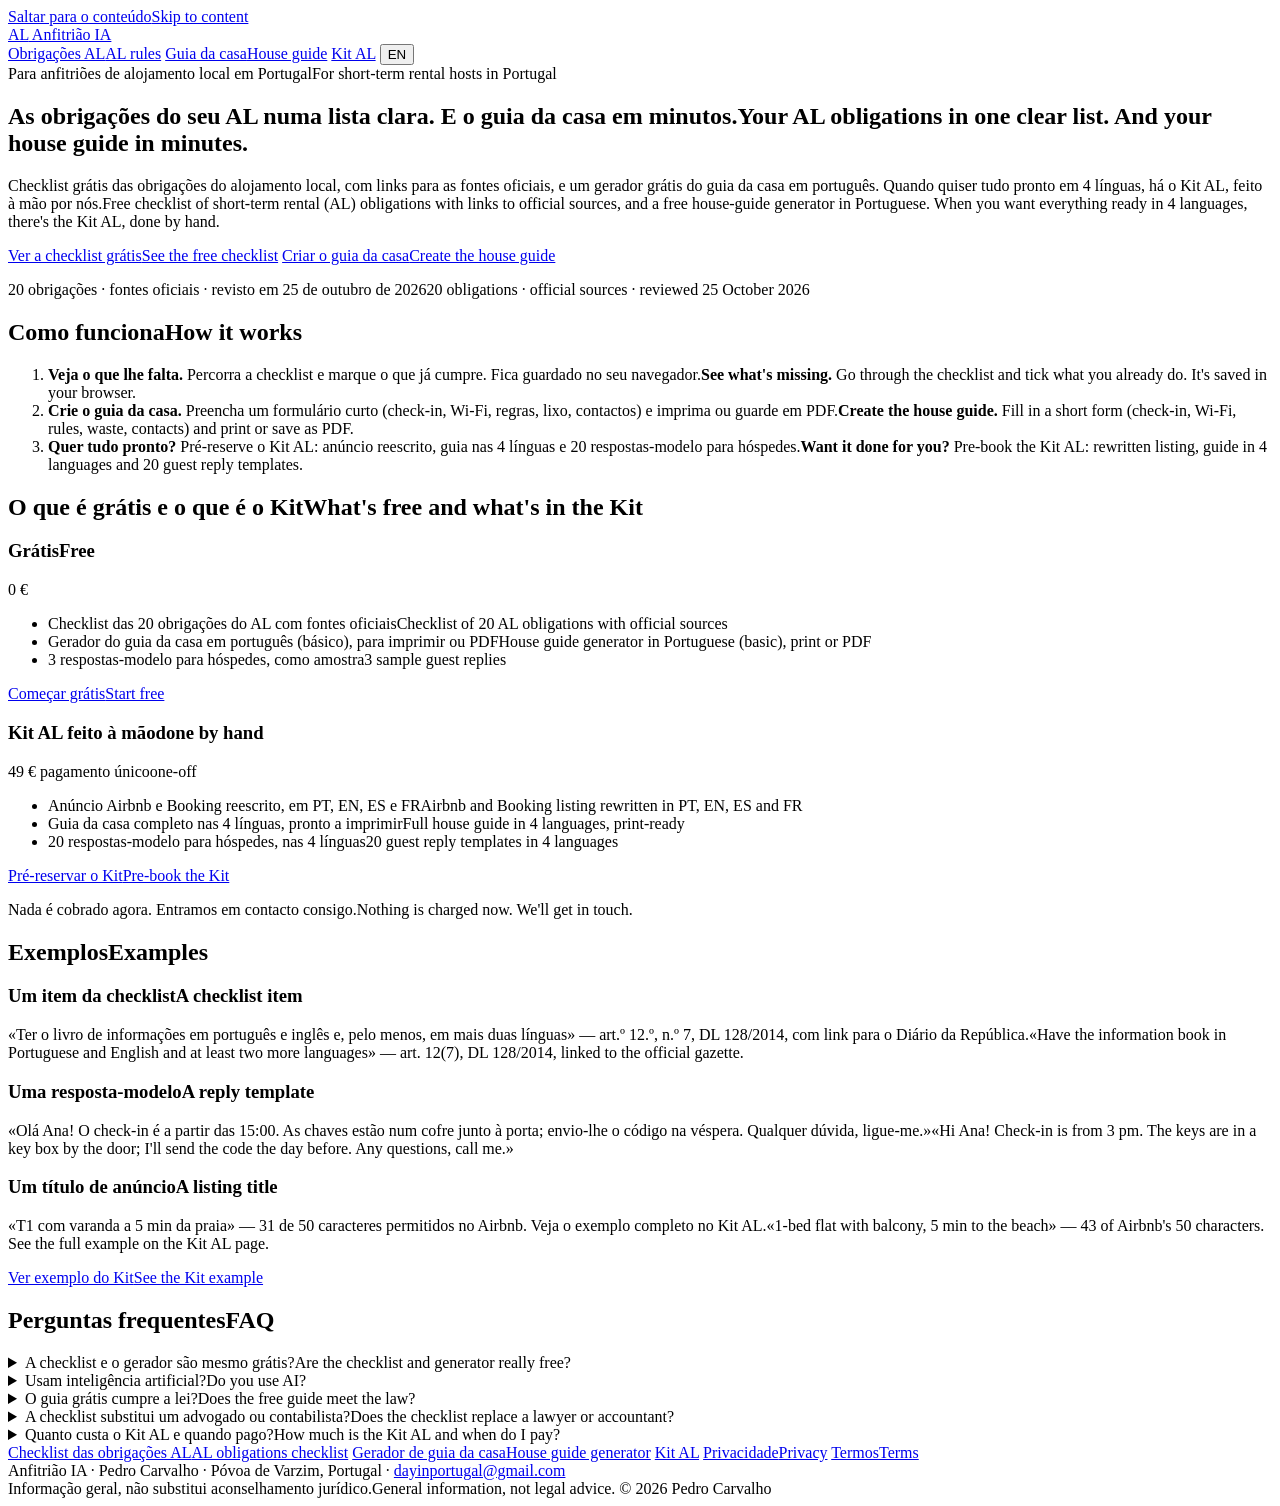
==== index.html @ 189d161e "Site inicial" ====
<!doctype html>
<html lang="pt-PT" data-lang="pt" data-base="/anfitriao-ia" data-forms="mailto" data-title-pt="Anfitrião IA — obrigações do alojamento local e guia da casa grátis" data-title-en="Anfitrião IA — Portuguese AL obligations and free house guide">
<head>
<meta charset="utf-8">
<meta name="viewport" content="width=device-width,initial-scale=1">
<title>Anfitrião IA — obrigações do alojamento local e guia da casa grátis</title>
<meta name="description" content="Checklist grátis das obrigações do alojamento local (AL) com fontes oficiais e gerador do guia da casa. Kit AL com anúncio e guia em 4 línguas.">

<link rel="canonical" href="https://dayinportugal-coder.github.io/anfitriao-ia/">
<meta property="og:type" content="website">
<meta property="og:locale" content="pt_PT">
<meta property="og:site_name" content="Anfitrião IA">
<meta property="og:title" content="Anfitrião IA — obrigações do alojamento local e guia da casa grátis">
<meta property="og:description" content="Checklist grátis das obrigações do alojamento local (AL) com fontes oficiais e gerador do guia da casa. Kit AL com anúncio e guia em 4 línguas.">
<meta property="og:url" content="https://dayinportugal-coder.github.io/anfitriao-ia/">
<meta property="og:image" content="https://dayinportugal-coder.github.io/anfitriao-ia/assets/og.png">
<meta name="twitter:card" content="summary_large_image">
<meta name="theme-color" content="#0f5c7a">
<link rel="icon" href="/anfitriao-ia/assets/favicon.svg" type="image/svg+xml">
<link rel="stylesheet" href="/anfitriao-ia/assets/styles.css">
<script>try{var l=localStorage.getItem("aia_lang");if(l)document.documentElement.setAttribute("data-lang",l)}catch(e){}</script>
<script type="application/ld+json">{"@context": "https://schema.org", "@type": "FAQPage", "mainEntity": [{"@type": "Question", "name": "A checklist e o gerador são mesmo grátis?", "acceptedAnswer": {"@type": "Answer", "text": "Sim. Não pedimos registo nem cartão. O que escreve no gerador fica só no seu navegador."}}, {"@type": "Question", "name": "Usam inteligência artificial?", "acceptedAnswer": {"@type": "Answer", "text": "Ainda não. O gerador usa textos-modelo escritos por nós e o Kit AL é feito à mão por uma pessoa. Funções com IA estão em estudo e, se chegarem, dizemos claramente."}}, {"@type": "Question", "name": "O guia grátis cumpre a lei?", "acceptedAnswer": {"@type": "Answer", "text": "A lei exige o livro de informações em português, inglês e pelo menos mais duas línguas (art.º 12.º, n.º 7, do DL 128/2014). O guia grátis é só em português: é um bom ponto de partida, mas sozinho não chega. O Kit AL inclui o guia nas 4 línguas."}}, {"@type": "Question", "name": "A checklist substitui um advogado ou contabilista?", "acceptedAnswer": {"@type": "Answer", "text": "Não. É informação geral, com links para as fontes oficiais. Os pontos que variam por concelho ou pela sua situação fiscal estão marcados para confirmar com a câmara ou um contabilista."}}, {"@type": "Question", "name": "Quanto custa o Kit AL e quando pago?", "acceptedAnswer": {"@type": "Answer", "text": "49 €, pagamento único. Agora só fazemos pré-reservas: não cobramos nada. Entramos em contacto consigo, confirmamos o que precisa e o prazo, e só depois falamos de pagamento."}}]}</script>
</head>
<body>
<a class="skip" href="#main"><span class="l-pt">Saltar para o conteúdo</span><span class="l-en" lang="en">Skip to content</span></a>
<header class="top"><div class="wrap">
  <a class="logo" href="/anfitriao-ia/"><span class="dot" aria-hidden="true">AL</span> Anfitrião IA</a>
  <nav class="main" aria-label="Principal">
    <a href="/anfitriao-ia/obrigacoes-alojamento-local.html"><span class="l-pt">Obrigações AL</span><span class="l-en" lang="en">AL rules</span></a>
    <a href="/anfitriao-ia/guia-da-casa.html"><span class="l-pt">Guia da casa</span><span class="l-en" lang="en">House guide</span></a>
    <a href="/anfitriao-ia/kit-al.html">Kit AL</a>
    <button class="langbtn" type="button" aria-label="Switch to English">EN</button>
  </nav>
</div></header>
<main id="main">

<section class="hero"><div class="wrap">
  <span class="eyebrow"><span class="l-pt">Para anfitriões de alojamento local em Portugal</span><span class="l-en" lang="en">For short-term rental hosts in Portugal</span></span>
  <h1><span class="l-pt">As obrigações do seu AL numa lista clara. E o guia da casa em minutos.</span><span class="l-en" lang="en">Your AL obligations in one clear list. And your house guide in minutes.</span></h1>
  <p class="lead"><span class="l-pt">Checklist grátis das obrigações do alojamento local, com links para as fontes oficiais, e um gerador grátis do guia da casa em português. Quando quiser tudo pronto em 4 línguas, há o Kit AL, feito à mão por nós.</span><span class="l-en" lang="en">Free checklist of short-term rental (AL) obligations with links to official sources, and a free house-guide generator in Portuguese. When you want everything ready in 4 languages, there's the Kit AL, done by hand.</span></p>
  <div class="ctas">
    <a class="btn" href="/anfitriao-ia/obrigacoes-alojamento-local.html"><span class="l-pt">Ver a checklist grátis</span><span class="l-en" lang="en">See the free checklist</span></a>
    <a class="btn alt" href="/anfitriao-ia/guia-da-casa.html"><span class="l-pt">Criar o guia da casa</span><span class="l-en" lang="en">Create the house guide</span></a>
  </div>
  <p class="small muted"><span class="l-pt">20 obrigações · fontes oficiais · revisto em 25 de outubro de 2026</span><span class="l-en" lang="en">20 obligations · official sources · reviewed 25 October 2026</span></p>
</div></section>

<section><div class="wrap">
  <h2><span class="l-pt">Como funciona</span><span class="l-en" lang="en">How it works</span></h2>
  <ol class="steps">
    <li><span class="l-pt"><strong>Veja o que lhe falta.</strong> Percorra a checklist e marque o que já cumpre. Fica guardado no seu navegador.</span><span class="l-en" lang="en"><strong>See what's missing.</strong> Go through the checklist and tick what you already do. It's saved in your browser.</span></li>
    <li><span class="l-pt"><strong>Crie o guia da casa.</strong> Preencha um formulário curto (check-in, Wi-Fi, regras, lixo, contactos) e imprima ou guarde em PDF.</span><span class="l-en" lang="en"><strong>Create the house guide.</strong> Fill in a short form (check-in, Wi-Fi, rules, waste, contacts) and print or save as PDF.</span></li>
    <li><span class="l-pt"><strong>Quer tudo pronto?</strong> Pré-reserve o Kit AL: anúncio reescrito, guia nas 4 línguas e 20 respostas-modelo para hóspedes.</span><span class="l-en" lang="en"><strong>Want it done for you?</strong> Pre-book the Kit AL: rewritten listing, guide in 4 languages and 20 guest reply templates.</span></li>
  </ol>
</div></section>

<section><div class="wrap">
  <h2><span class="l-pt">O que é grátis e o que é o Kit</span><span class="l-en" lang="en">What's free and what's in the Kit</span></h2>
  <div class="grid c2">
    <div class="card">
      <h3><span class="l-pt">Grátis</span><span class="l-en" lang="en">Free</span></h3>
      <p class="price">0 €</p>
      <ul>
        <li><span class="l-pt">Checklist das 20 obrigações do AL com fontes oficiais</span><span class="l-en" lang="en">Checklist of 20 AL obligations with official sources</span></li>
        <li><span class="l-pt">Gerador do guia da casa em português (básico), para imprimir ou PDF</span><span class="l-en" lang="en">House guide generator in Portuguese (basic), print or PDF</span></li>
        <li><span class="l-pt">3 respostas-modelo para hóspedes, como amostra</span><span class="l-en" lang="en">3 sample guest replies</span></li>
      </ul>
      <a class="btn alt" href="/anfitriao-ia/guia-da-casa.html"><span class="l-pt">Começar grátis</span><span class="l-en" lang="en">Start free</span></a>
    </div>
    <div class="card" style="border-color:var(--brand2)">
      <h3>Kit AL <span class="badge"><span class="l-pt">feito à mão</span><span class="l-en" lang="en">done by hand</span></span></h3>
      <p class="price">49 € <span class="small muted"><span class="l-pt">pagamento único</span><span class="l-en" lang="en">one-off</span></span></p>
      <ul>
        <li><span class="l-pt">Anúncio Airbnb e Booking reescrito, em PT, EN, ES e FR</span><span class="l-en" lang="en">Airbnb and Booking listing rewritten in PT, EN, ES and FR</span></li>
        <li><span class="l-pt">Guia da casa completo nas 4 línguas, pronto a imprimir</span><span class="l-en" lang="en">Full house guide in 4 languages, print-ready</span></li>
        <li><span class="l-pt">20 respostas-modelo para hóspedes, nas 4 línguas</span><span class="l-en" lang="en">20 guest reply templates in 4 languages</span></li>
      </ul>
      <a class="btn orange" href="/anfitriao-ia/kit-al.html#pre-reserva"><span class="l-pt">Pré-reservar o Kit</span><span class="l-en" lang="en">Pre-book the Kit</span></a>
      <p class="small muted"><span class="l-pt">Nada é cobrado agora. Entramos em contacto consigo.</span><span class="l-en" lang="en">Nothing is charged now. We'll get in touch.</span></p>
    </div>
  </div>
</div></section>

<section><div class="wrap">
  <h2><span class="l-pt">Exemplos</span><span class="l-en" lang="en">Examples</span></h2>
  <div class="grid c3">
    <div class="card"><h3><span class="l-pt">Um item da checklist</span><span class="l-en" lang="en">A checklist item</span></h3><p class="small"><span class="l-pt">«Ter o livro de informações em português e inglês e, pelo menos, em mais duas línguas» — art.º 12.º, n.º 7, DL 128/2014, com link para o Diário da República.</span><span class="l-en" lang="en">«Have the information book in Portuguese and English and at least two more languages» — art. 12(7), DL 128/2014, linked to the official gazette.</span></p></div>
    <div class="card"><h3><span class="l-pt">Uma resposta-modelo</span><span class="l-en" lang="en">A reply template</span></h3><p class="small"><span class="l-pt">«Olá Ana! O check-in é a partir das 15:00. As chaves estão num cofre junto à porta; envio-lhe o código na véspera. Qualquer dúvida, ligue-me.»</span><span class="l-en" lang="en">«Hi Ana! Check-in is from 3 pm. The keys are in a key box by the door; I'll send the code the day before. Any questions, call me.»</span></p></div>
    <div class="card"><h3><span class="l-pt">Um título de anúncio</span><span class="l-en" lang="en">A listing title</span></h3><p class="small"><span class="l-pt">«T1 com varanda a 5 min da praia» — 31 de 50 caracteres permitidos no Airbnb. Veja o exemplo completo no Kit AL.</span><span class="l-en" lang="en">«1-bed flat with balcony, 5 min to the beach» — 43 of Airbnb's 50 characters. See the full example on the Kit AL page.</span></p><a href="/anfitriao-ia/kit-al.html"><span class="l-pt">Ver exemplo do Kit</span><span class="l-en" lang="en">See the Kit example</span></a></div>
  </div>
</div></section>

<section><div class="wrap">
  <h2><span class="l-pt">Perguntas frequentes</span><span class="l-en" lang="en">FAQ</span></h2>
  <details><summary><span class="l-pt">A checklist e o gerador são mesmo grátis?</span><span class="l-en" lang="en">Are the checklist and generator really free?</span></summary><p><span class="l-pt">Sim. Não pedimos registo nem cartão. O que escreve no gerador fica só no seu navegador.</span><span class="l-en" lang="en">Yes. No sign-up, no card. What you type in the generator stays in your browser.</span></p></details><details><summary><span class="l-pt">Usam inteligência artificial?</span><span class="l-en" lang="en">Do you use AI?</span></summary><p><span class="l-pt">Ainda não. O gerador usa textos-modelo escritos por nós e o Kit AL é feito à mão por uma pessoa. Funções com IA estão em estudo e, se chegarem, dizemos claramente.</span><span class="l-en" lang="en">Not yet. The generator uses templates we wrote and the Kit AL is done by hand by a person. AI features are being explored and we'll say so clearly if they arrive.</span></p></details><details><summary><span class="l-pt">O guia grátis cumpre a lei?</span><span class="l-en" lang="en">Does the free guide meet the law?</span></summary><p><span class="l-pt">A lei exige o livro de informações em português, inglês e pelo menos mais duas línguas (art.º 12.º, n.º 7, do DL 128/2014). O guia grátis é só em português: é um bom ponto de partida, mas sozinho não chega. O Kit AL inclui o guia nas 4 línguas.</span><span class="l-en" lang="en">The law requires the information book in Portuguese, English and at least two more languages (art. 12(7), DL 128/2014). The free guide is Portuguese only: a good start, but not enough on its own. The Kit AL includes the guide in 4 languages.</span></p></details><details><summary><span class="l-pt">A checklist substitui um advogado ou contabilista?</span><span class="l-en" lang="en">Does the checklist replace a lawyer or accountant?</span></summary><p><span class="l-pt">Não. É informação geral, com links para as fontes oficiais. Os pontos que variam por concelho ou pela sua situação fiscal estão marcados para confirmar com a câmara ou um contabilista.</span><span class="l-en" lang="en">No. It is general information with links to official sources. Items that vary by municipality or tax situation are flagged for you to confirm.</span></p></details><details><summary><span class="l-pt">Quanto custa o Kit AL e quando pago?</span><span class="l-en" lang="en">How much is the Kit AL and when do I pay?</span></summary><p><span class="l-pt">49 €, pagamento único. Agora só fazemos pré-reservas: não cobramos nada. Entramos em contacto consigo, confirmamos o que precisa e o prazo, e só depois falamos de pagamento.</span><span class="l-en" lang="en">€49, one-off. For now we only take pre-bookings: nothing is charged. We'll contact you, confirm what you need and the timing, and only then discuss payment.</span></p></details>
</div></section>

</main>
<footer class="site"><div class="wrap">
  <nav aria-label="Rodapé">
    <a href="/anfitriao-ia/obrigacoes-alojamento-local.html"><span class="l-pt">Checklist das obrigações AL</span><span class="l-en" lang="en">AL obligations checklist</span></a>
    <a href="/anfitriao-ia/guia-da-casa.html"><span class="l-pt">Gerador de guia da casa</span><span class="l-en" lang="en">House guide generator</span></a>
    <a href="/anfitriao-ia/kit-al.html">Kit AL</a>
    <a href="/anfitriao-ia/privacidade.html"><span class="l-pt">Privacidade</span><span class="l-en" lang="en">Privacy</span></a>
    <a href="/anfitriao-ia/termos.html"><span class="l-pt">Termos</span><span class="l-en" lang="en">Terms</span></a>
  </nav>
  <div>Anfitrião IA · Pedro Carvalho · Póvoa de Varzim, Portugal · <a href="mailto:dayinportugal@gmail.com">dayinportugal@gmail.com</a></div>
  <div class="small"><span class="l-pt">Informação geral, não substitui aconselhamento jurídico.</span><span class="l-en" lang="en">General information, not legal advice.</span> © <span id="year">2026</span> Pedro Carvalho</div>
</div></footer>
<script src="/anfitriao-ia/assets/site.js"></script>

</body>
</html>
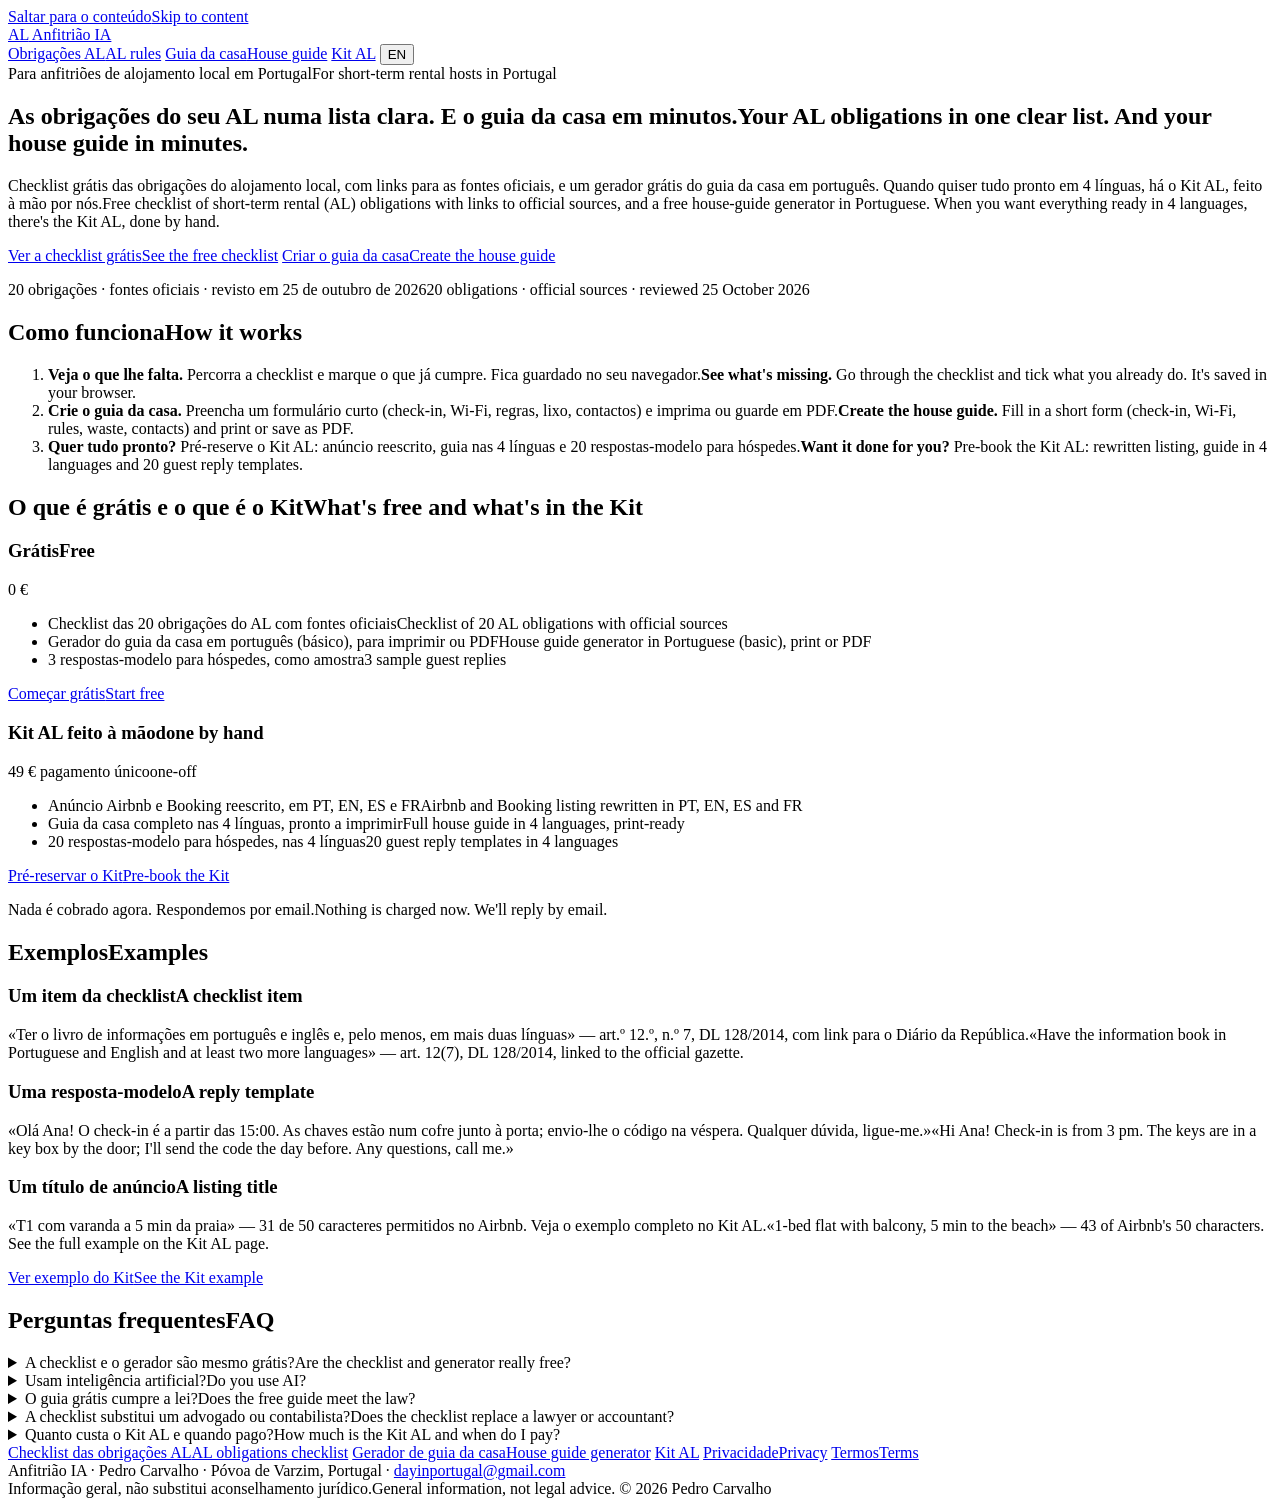
==== commit b752a86b: "Contacto só por email" ====
--- a/index.html
+++ b/index.html
@@ -19,7 +19,7 @@
 <link rel="icon" href="/anfitriao-ia/assets/favicon.svg" type="image/svg+xml">
 <link rel="stylesheet" href="/anfitriao-ia/assets/styles.css">
 <script>try{var l=localStorage.getItem("aia_lang");if(l)document.documentElement.setAttribute("data-lang",l)}catch(e){}</script>
-<script type="application/ld+json">{"@context": "https://schema.org", "@type": "FAQPage", "mainEntity": [{"@type": "Question", "name": "A checklist e o gerador são mesmo grátis?", "acceptedAnswer": {"@type": "Answer", "text": "Sim. Não pedimos registo nem cartão. O que escreve no gerador fica só no seu navegador."}}, {"@type": "Question", "name": "Usam inteligência artificial?", "acceptedAnswer": {"@type": "Answer", "text": "Ainda não. O gerador usa textos-modelo escritos por nós e o Kit AL é feito à mão por uma pessoa. Funções com IA estão em estudo e, se chegarem, dizemos claramente."}}, {"@type": "Question", "name": "O guia grátis cumpre a lei?", "acceptedAnswer": {"@type": "Answer", "text": "A lei exige o livro de informações em português, inglês e pelo menos mais duas línguas (art.º 12.º, n.º 7, do DL 128/2014). O guia grátis é só em português: é um bom ponto de partida, mas sozinho não chega. O Kit AL inclui o guia nas 4 línguas."}}, {"@type": "Question", "name": "A checklist substitui um advogado ou contabilista?", "acceptedAnswer": {"@type": "Answer", "text": "Não. É informação geral, com links para as fontes oficiais. Os pontos que variam por concelho ou pela sua situação fiscal estão marcados para confirmar com a câmara ou um contabilista."}}, {"@type": "Question", "name": "Quanto custa o Kit AL e quando pago?", "acceptedAnswer": {"@type": "Answer", "text": "49 €, pagamento único. Agora só fazemos pré-reservas: não cobramos nada. Entramos em contacto consigo, confirmamos o que precisa e o prazo, e só depois falamos de pagamento."}}]}</script>
+<script type="application/ld+json">{"@context": "https://schema.org", "@type": "FAQPage", "mainEntity": [{"@type": "Question", "name": "A checklist e o gerador são mesmo grátis?", "acceptedAnswer": {"@type": "Answer", "text": "Sim. Não pedimos registo nem cartão. O que escreve no gerador fica só no seu navegador."}}, {"@type": "Question", "name": "Usam inteligência artificial?", "acceptedAnswer": {"@type": "Answer", "text": "Ainda não. O gerador usa textos-modelo escritos por nós e o Kit AL é feito à mão por uma pessoa. Funções com IA estão em estudo e, se chegarem, dizemos claramente."}}, {"@type": "Question", "name": "O guia grátis cumpre a lei?", "acceptedAnswer": {"@type": "Answer", "text": "A lei exige o livro de informações em português, inglês e pelo menos mais duas línguas (art.º 12.º, n.º 7, do DL 128/2014). O guia grátis é só em português: é um bom ponto de partida, mas sozinho não chega. O Kit AL inclui o guia nas 4 línguas."}}, {"@type": "Question", "name": "A checklist substitui um advogado ou contabilista?", "acceptedAnswer": {"@type": "Answer", "text": "Não. É informação geral, com links para as fontes oficiais. Os pontos que variam por concelho ou pela sua situação fiscal estão marcados para confirmar com a câmara ou um contabilista."}}, {"@type": "Question", "name": "Quanto custa o Kit AL e quando pago?", "acceptedAnswer": {"@type": "Answer", "text": "49 €, pagamento único. Agora só fazemos pré-reservas: não cobramos nada. Respondemos por email a confirmar o que precisa e o prazo; tudo se trata por escrito, sem chamadas. Só depois, se quiser avançar, enviamos o pedido de pagamento por email."}}]}</script>
 </head>
 <body>
 <a class="skip" href="#main"><span class="l-pt">Saltar para o conteúdo</span><span class="l-en" lang="en">Skip to content</span></a>
@@ -76,7 +76,7 @@
         <li><span class="l-pt">20 respostas-modelo para hóspedes, nas 4 línguas</span><span class="l-en" lang="en">20 guest reply templates in 4 languages</span></li>
       </ul>
       <a class="btn orange" href="/anfitriao-ia/kit-al.html#pre-reserva"><span class="l-pt">Pré-reservar o Kit</span><span class="l-en" lang="en">Pre-book the Kit</span></a>
-      <p class="small muted"><span class="l-pt">Nada é cobrado agora. Entramos em contacto consigo.</span><span class="l-en" lang="en">Nothing is charged now. We'll get in touch.</span></p>
+      <p class="small muted"><span class="l-pt">Nada é cobrado agora. Respondemos por email.</span><span class="l-en" lang="en">Nothing is charged now. We'll reply by email.</span></p>
     </div>
   </div>
 </div></section>
@@ -92,7 +92,7 @@
 
 <section><div class="wrap">
   <h2><span class="l-pt">Perguntas frequentes</span><span class="l-en" lang="en">FAQ</span></h2>
-  <details><summary><span class="l-pt">A checklist e o gerador são mesmo grátis?</span><span class="l-en" lang="en">Are the checklist and generator really free?</span></summary><p><span class="l-pt">Sim. Não pedimos registo nem cartão. O que escreve no gerador fica só no seu navegador.</span><span class="l-en" lang="en">Yes. No sign-up, no card. What you type in the generator stays in your browser.</span></p></details><details><summary><span class="l-pt">Usam inteligência artificial?</span><span class="l-en" lang="en">Do you use AI?</span></summary><p><span class="l-pt">Ainda não. O gerador usa textos-modelo escritos por nós e o Kit AL é feito à mão por uma pessoa. Funções com IA estão em estudo e, se chegarem, dizemos claramente.</span><span class="l-en" lang="en">Not yet. The generator uses templates we wrote and the Kit AL is done by hand by a person. AI features are being explored and we'll say so clearly if they arrive.</span></p></details><details><summary><span class="l-pt">O guia grátis cumpre a lei?</span><span class="l-en" lang="en">Does the free guide meet the law?</span></summary><p><span class="l-pt">A lei exige o livro de informações em português, inglês e pelo menos mais duas línguas (art.º 12.º, n.º 7, do DL 128/2014). O guia grátis é só em português: é um bom ponto de partida, mas sozinho não chega. O Kit AL inclui o guia nas 4 línguas.</span><span class="l-en" lang="en">The law requires the information book in Portuguese, English and at least two more languages (art. 12(7), DL 128/2014). The free guide is Portuguese only: a good start, but not enough on its own. The Kit AL includes the guide in 4 languages.</span></p></details><details><summary><span class="l-pt">A checklist substitui um advogado ou contabilista?</span><span class="l-en" lang="en">Does the checklist replace a lawyer or accountant?</span></summary><p><span class="l-pt">Não. É informação geral, com links para as fontes oficiais. Os pontos que variam por concelho ou pela sua situação fiscal estão marcados para confirmar com a câmara ou um contabilista.</span><span class="l-en" lang="en">No. It is general information with links to official sources. Items that vary by municipality or tax situation are flagged for you to confirm.</span></p></details><details><summary><span class="l-pt">Quanto custa o Kit AL e quando pago?</span><span class="l-en" lang="en">How much is the Kit AL and when do I pay?</span></summary><p><span class="l-pt">49 €, pagamento único. Agora só fazemos pré-reservas: não cobramos nada. Entramos em contacto consigo, confirmamos o que precisa e o prazo, e só depois falamos de pagamento.</span><span class="l-en" lang="en">€49, one-off. For now we only take pre-bookings: nothing is charged. We'll contact you, confirm what you need and the timing, and only then discuss payment.</span></p></details>
+  <details><summary><span class="l-pt">A checklist e o gerador são mesmo grátis?</span><span class="l-en" lang="en">Are the checklist and generator really free?</span></summary><p><span class="l-pt">Sim. Não pedimos registo nem cartão. O que escreve no gerador fica só no seu navegador.</span><span class="l-en" lang="en">Yes. No sign-up, no card. What you type in the generator stays in your browser.</span></p></details><details><summary><span class="l-pt">Usam inteligência artificial?</span><span class="l-en" lang="en">Do you use AI?</span></summary><p><span class="l-pt">Ainda não. O gerador usa textos-modelo escritos por nós e o Kit AL é feito à mão por uma pessoa. Funções com IA estão em estudo e, se chegarem, dizemos claramente.</span><span class="l-en" lang="en">Not yet. The generator uses templates we wrote and the Kit AL is done by hand by a person. AI features are being explored and we'll say so clearly if they arrive.</span></p></details><details><summary><span class="l-pt">O guia grátis cumpre a lei?</span><span class="l-en" lang="en">Does the free guide meet the law?</span></summary><p><span class="l-pt">A lei exige o livro de informações em português, inglês e pelo menos mais duas línguas (art.º 12.º, n.º 7, do DL 128/2014). O guia grátis é só em português: é um bom ponto de partida, mas sozinho não chega. O Kit AL inclui o guia nas 4 línguas.</span><span class="l-en" lang="en">The law requires the information book in Portuguese, English and at least two more languages (art. 12(7), DL 128/2014). The free guide is Portuguese only: a good start, but not enough on its own. The Kit AL includes the guide in 4 languages.</span></p></details><details><summary><span class="l-pt">A checklist substitui um advogado ou contabilista?</span><span class="l-en" lang="en">Does the checklist replace a lawyer or accountant?</span></summary><p><span class="l-pt">Não. É informação geral, com links para as fontes oficiais. Os pontos que variam por concelho ou pela sua situação fiscal estão marcados para confirmar com a câmara ou um contabilista.</span><span class="l-en" lang="en">No. It is general information with links to official sources. Items that vary by municipality or tax situation are flagged for you to confirm.</span></p></details><details><summary><span class="l-pt">Quanto custa o Kit AL e quando pago?</span><span class="l-en" lang="en">How much is the Kit AL and when do I pay?</span></summary><p><span class="l-pt">49 €, pagamento único. Agora só fazemos pré-reservas: não cobramos nada. Respondemos por email a confirmar o que precisa e o prazo; tudo se trata por escrito, sem chamadas. Só depois, se quiser avançar, enviamos o pedido de pagamento por email.</span><span class="l-en" lang="en">€49, one-off. For now we only take pre-bookings: nothing is charged. We'll reply by email to confirm what you need and the timing; everything is handled in writing, no calls. Only then, if you want to go ahead, we email you the payment request.</span></p></details>
 </div></section>
 
 </main>
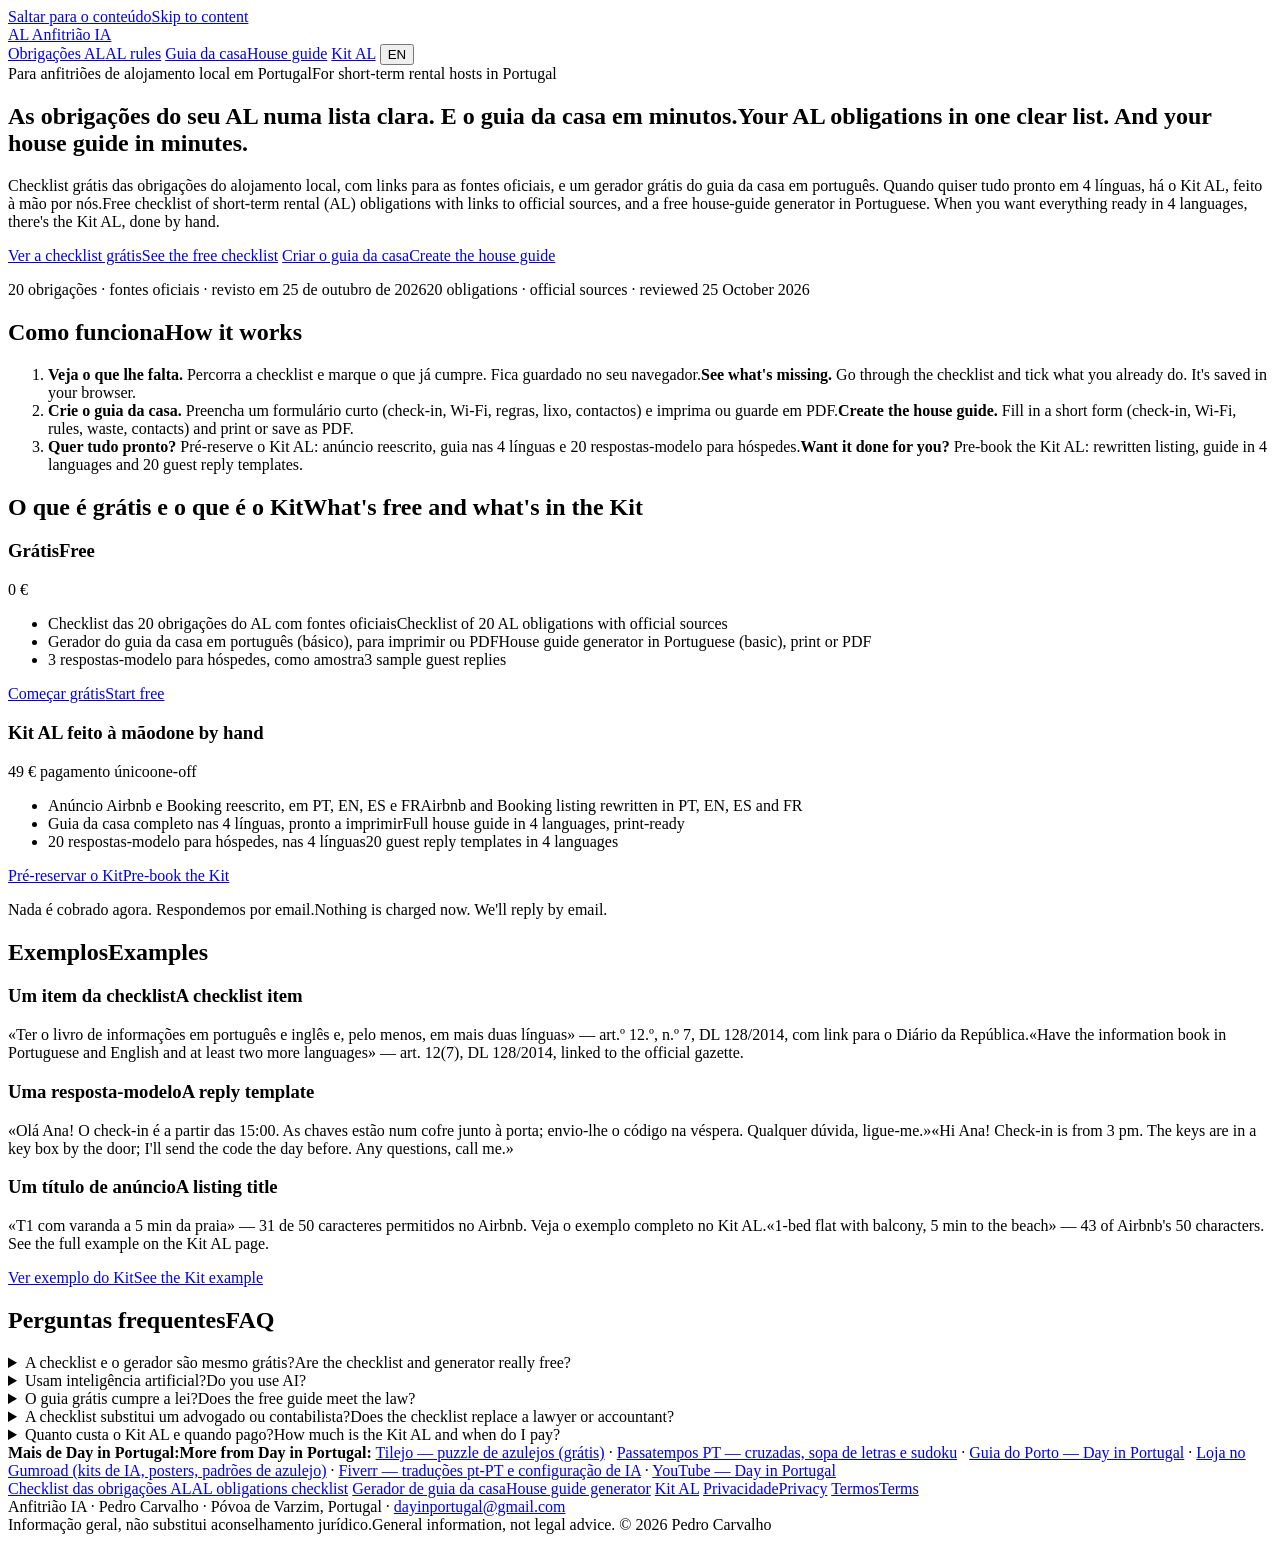
==== commit 210a9e73: "SEO: meta/OG/Twitter, JSON-LD, sitemap/robots e rodapé 'Mais de Day in Portugal'" ====
--- a/index.html
+++ b/index.html
@@ -3,6 +3,7 @@
 <head>
 <meta charset="utf-8">
 <meta name="viewport" content="width=device-width,initial-scale=1">
+<meta name="google-site-verification" content="v2spxX30j-b6AgqfJEBOlAKYv5u5RGlog5oxNXusThg" />
 <title>Anfitrião IA — obrigações do alojamento local e guia da casa grátis</title>
 <meta name="description" content="Checklist grátis das obrigações do alojamento local (AL) com fontes oficiais e gerador do guia da casa. Kit AL com anúncio e guia em 4 línguas.">
 
@@ -15,11 +16,19 @@
 <meta property="og:url" content="https://dayinportugal-coder.github.io/anfitriao-ia/">
 <meta property="og:image" content="https://dayinportugal-coder.github.io/anfitriao-ia/assets/og.png">
 <meta name="twitter:card" content="summary_large_image">
+<meta property="og:image:width" content="1200">
+<meta property="og:image:height" content="630">
+<meta property="og:image:alt" content="Anfitrião IA – ferramentas grátis para alojamento local">
+<meta name="twitter:title" content="Anfitrião IA — obrigações do alojamento local e guia da casa grátis">
+<meta name="twitter:description" content="Checklist grátis das obrigações do alojamento local (AL) com fontes oficiais e gerador do guia da casa. Kit AL com anúncio e guia em 4 línguas.">
+<meta name="twitter:image" content="https://dayinportugal-coder.github.io/anfitriao-ia/assets/og.png">
 <meta name="theme-color" content="#0f5c7a">
 <link rel="icon" href="/anfitriao-ia/assets/favicon.svg" type="image/svg+xml">
 <link rel="stylesheet" href="/anfitriao-ia/assets/styles.css">
 <script>try{var l=localStorage.getItem("aia_lang");if(l)document.documentElement.setAttribute("data-lang",l)}catch(e){}</script>
-<script type="application/ld+json">{"@context": "https://schema.org", "@type": "FAQPage", "mainEntity": [{"@type": "Question", "name": "A checklist e o gerador são mesmo grátis?", "acceptedAnswer": {"@type": "Answer", "text": "Sim. Não pedimos registo nem cartão. O que escreve no gerador fica só no seu navegador."}}, {"@type": "Question", "name": "Usam inteligência artificial?", "acceptedAnswer": {"@type": "Answer", "text": "Ainda não. O gerador usa textos-modelo escritos por nós e o Kit AL é feito à mão por uma pessoa. Funções com IA estão em estudo e, se chegarem, dizemos claramente."}}, {"@type": "Question", "name": "O guia grátis cumpre a lei?", "acceptedAnswer": {"@type": "Answer", "text": "A lei exige o livro de informações em português, inglês e pelo menos mais duas línguas (art.º 12.º, n.º 7, do DL 128/2014). O guia grátis é só em português: é um bom ponto de partida, mas sozinho não chega. O Kit AL inclui o guia nas 4 línguas."}}, {"@type": "Question", "name": "A checklist substitui um advogado ou contabilista?", "acceptedAnswer": {"@type": "Answer", "text": "Não. É informação geral, com links para as fontes oficiais. Os pontos que variam por concelho ou pela sua situação fiscal estão marcados para confirmar com a câmara ou um contabilista."}}, {"@type": "Question", "name": "Quanto custa o Kit AL e quando pago?", "acceptedAnswer": {"@type": "Answer", "text": "49 €, pagamento único. Agora só fazemos pré-reservas: não cobramos nada. Respondemos por email a confirmar o que precisa e o prazo; tudo se trata por escrito, sem chamadas. Só depois, se quiser avançar, enviamos o pedido de pagamento por email."}}]}</script>
+<script type="application/ld+json">{"@context": "https://schema.org", "@type": "FAQPage", "mainEntity": [{"@type": "Question", "name": "A checklist e o gerador são mesmo grátis?", "acceptedAnswer": {"@type": "Answer", "text": "Sim. Não pedimos registo nem cartão. O que escreve no gerador fica só no seu navegador."}}, {"@type": "Question", "name": "Usam inteligência artificial?", "acceptedAnswer": {"@type": "Answer", "text": "Ainda não. O gerador usa textos-modelo escritos por nós e o Kit AL é feito à mão por uma pessoa. Funções com IA estão em estudo e, se chegarem, dizemos claramente."}}, {"@type": "Question", "name": "O guia grátis cumpre a lei?", "acceptedAnswer": {"@type": "Answer", "text": "A lei exige o livro de informações em português, inglês e pelo menos mais duas línguas (art.º 12.º, n.º 7, do DL 128/2014). O guia grátis é só em português: é um bom ponto de partida, mas sozinho não chega. O Kit AL inclui o guia nas 4 línguas."}}, {"@type": "Question", "name": "A checklist substitui um advogado ou contabilista?", "acceptedAnswer": {"@type": "Answer", "text": "Não. É informação geral, com links para as fontes oficiais. Os pontos que variam por concelho ou pela sua situação fiscal estão marcados para confirmar com a câmara ou um contabilista."}}, {"@type": "Question", "name": "Quanto custa o Kit AL e quando pago?", "acceptedAnswer": {"@type": "Answer", "text": "49 €, pagamento único. Agora só fazemos pré-reservas: não cobramos nada. Respondemos por email a confirmar o que precisa e o prazo. Só depois, se quiser avançar, enviamos o pedido de pagamento por email."}}]}</script>
+<script type="application/ld+json">{"@context": "https://schema.org", "@type": "WebSite", "name": "Anfitrião IA", "url": "https://dayinportugal-coder.github.io/anfitriao-ia/", "inLanguage": ["pt-PT", "en"], "publisher": {"@type": "Organization", "name": "Day in Portugal", "url": "https://dayinportugal-coder.github.io/day-in-portugal/", "sameAs": ["https://www.youtube.com/@dayinportugal", "https://portugaldiary.gumroad.com/", "https://www.fiverr.com/dayinportugal", "https://github.com/dayinportugal-coder"]}, "author": {"@type": "Person", "name": "Pedro Carvalho", "address": {"@type": "PostalAddress", "addressLocality": "Póvoa de Varzim", "addressCountry": "PT"}}}</script>
+<script type="application/ld+json">{"@context": "https://schema.org", "@type": "WebApplication", "name": "Anfitrião IA — checklist AL e gerador do guia da casa", "url": "https://dayinportugal-coder.github.io/anfitriao-ia/", "applicationCategory": "BusinessApplication", "operatingSystem": "Any", "isAccessibleForFree": true, "offers": {"@type": "Offer", "price": "0", "priceCurrency": "EUR"}, "publisher": {"@type": "Organization", "name": "Day in Portugal", "url": "https://dayinportugal-coder.github.io/day-in-portugal/", "sameAs": ["https://www.youtube.com/@dayinportugal", "https://portugaldiary.gumroad.com/", "https://www.fiverr.com/dayinportugal", "https://github.com/dayinportugal-coder"]}}</script>
 </head>
 <body>
 <a class="skip" href="#main"><span class="l-pt">Saltar para o conteúdo</span><span class="l-en" lang="en">Skip to content</span></a>
@@ -92,11 +101,12 @@
 
 <section><div class="wrap">
   <h2><span class="l-pt">Perguntas frequentes</span><span class="l-en" lang="en">FAQ</span></h2>
-  <details><summary><span class="l-pt">A checklist e o gerador são mesmo grátis?</span><span class="l-en" lang="en">Are the checklist and generator really free?</span></summary><p><span class="l-pt">Sim. Não pedimos registo nem cartão. O que escreve no gerador fica só no seu navegador.</span><span class="l-en" lang="en">Yes. No sign-up, no card. What you type in the generator stays in your browser.</span></p></details><details><summary><span class="l-pt">Usam inteligência artificial?</span><span class="l-en" lang="en">Do you use AI?</span></summary><p><span class="l-pt">Ainda não. O gerador usa textos-modelo escritos por nós e o Kit AL é feito à mão por uma pessoa. Funções com IA estão em estudo e, se chegarem, dizemos claramente.</span><span class="l-en" lang="en">Not yet. The generator uses templates we wrote and the Kit AL is done by hand by a person. AI features are being explored and we'll say so clearly if they arrive.</span></p></details><details><summary><span class="l-pt">O guia grátis cumpre a lei?</span><span class="l-en" lang="en">Does the free guide meet the law?</span></summary><p><span class="l-pt">A lei exige o livro de informações em português, inglês e pelo menos mais duas línguas (art.º 12.º, n.º 7, do DL 128/2014). O guia grátis é só em português: é um bom ponto de partida, mas sozinho não chega. O Kit AL inclui o guia nas 4 línguas.</span><span class="l-en" lang="en">The law requires the information book in Portuguese, English and at least two more languages (art. 12(7), DL 128/2014). The free guide is Portuguese only: a good start, but not enough on its own. The Kit AL includes the guide in 4 languages.</span></p></details><details><summary><span class="l-pt">A checklist substitui um advogado ou contabilista?</span><span class="l-en" lang="en">Does the checklist replace a lawyer or accountant?</span></summary><p><span class="l-pt">Não. É informação geral, com links para as fontes oficiais. Os pontos que variam por concelho ou pela sua situação fiscal estão marcados para confirmar com a câmara ou um contabilista.</span><span class="l-en" lang="en">No. It is general information with links to official sources. Items that vary by municipality or tax situation are flagged for you to confirm.</span></p></details><details><summary><span class="l-pt">Quanto custa o Kit AL e quando pago?</span><span class="l-en" lang="en">How much is the Kit AL and when do I pay?</span></summary><p><span class="l-pt">49 €, pagamento único. Agora só fazemos pré-reservas: não cobramos nada. Respondemos por email a confirmar o que precisa e o prazo; tudo se trata por escrito, sem chamadas. Só depois, se quiser avançar, enviamos o pedido de pagamento por email.</span><span class="l-en" lang="en">€49, one-off. For now we only take pre-bookings: nothing is charged. We'll reply by email to confirm what you need and the timing; everything is handled in writing, no calls. Only then, if you want to go ahead, we email you the payment request.</span></p></details>
+  <details><summary><span class="l-pt">A checklist e o gerador são mesmo grátis?</span><span class="l-en" lang="en">Are the checklist and generator really free?</span></summary><p><span class="l-pt">Sim. Não pedimos registo nem cartão. O que escreve no gerador fica só no seu navegador.</span><span class="l-en" lang="en">Yes. No sign-up, no card. What you type in the generator stays in your browser.</span></p></details><details><summary><span class="l-pt">Usam inteligência artificial?</span><span class="l-en" lang="en">Do you use AI?</span></summary><p><span class="l-pt">Ainda não. O gerador usa textos-modelo escritos por nós e o Kit AL é feito à mão por uma pessoa. Funções com IA estão em estudo e, se chegarem, dizemos claramente.</span><span class="l-en" lang="en">Not yet. The generator uses templates we wrote and the Kit AL is done by hand by a person. AI features are being explored and we'll say so clearly if they arrive.</span></p></details><details><summary><span class="l-pt">O guia grátis cumpre a lei?</span><span class="l-en" lang="en">Does the free guide meet the law?</span></summary><p><span class="l-pt">A lei exige o livro de informações em português, inglês e pelo menos mais duas línguas (art.º 12.º, n.º 7, do DL 128/2014). O guia grátis é só em português: é um bom ponto de partida, mas sozinho não chega. O Kit AL inclui o guia nas 4 línguas.</span><span class="l-en" lang="en">The law requires the information book in Portuguese, English and at least two more languages (art. 12(7), DL 128/2014). The free guide is Portuguese only: a good start, but not enough on its own. The Kit AL includes the guide in 4 languages.</span></p></details><details><summary><span class="l-pt">A checklist substitui um advogado ou contabilista?</span><span class="l-en" lang="en">Does the checklist replace a lawyer or accountant?</span></summary><p><span class="l-pt">Não. É informação geral, com links para as fontes oficiais. Os pontos que variam por concelho ou pela sua situação fiscal estão marcados para confirmar com a câmara ou um contabilista.</span><span class="l-en" lang="en">No. It is general information with links to official sources. Items that vary by municipality or tax situation are flagged for you to confirm.</span></p></details><details><summary><span class="l-pt">Quanto custa o Kit AL e quando pago?</span><span class="l-en" lang="en">How much is the Kit AL and when do I pay?</span></summary><p><span class="l-pt">49 €, pagamento único. Agora só fazemos pré-reservas: não cobramos nada. Respondemos por email a confirmar o que precisa e o prazo. Só depois, se quiser avançar, enviamos o pedido de pagamento por email.</span><span class="l-en" lang="en">€49, one-off. For now we only take pre-bookings: nothing is charged. We'll reply by email to confirm what you need and the timing. Only then, if you want to go ahead, we email you the payment request.</span></p></details>
 </div></section>
 
 </main>
 <footer class="site"><div class="wrap">
+  <nav aria-label="Mais de Day in Portugal" class="small"><b><span class="l-pt">Mais de Day in Portugal:</span><span class="l-en" lang="en">More from Day in Portugal:</span></b> <a href="https://dayinportugal-coder.github.io/tilejo/">Tilejo — puzzle de azulejos (grátis)</a> · <a href="https://dayinportugal-coder.github.io/passatempos/">Passatempos PT — cruzadas, sopa de letras e sudoku</a> · <a href="https://dayinportugal-coder.github.io/day-in-portugal/">Guia do Porto — Day in Portugal</a> · <a href="https://portugaldiary.gumroad.com/?utm_source=github-pages&amp;utm_medium=rodape&amp;utm_campaign=mais-day-in-portugal">Loja no Gumroad (kits de IA, posters, padrões de azulejo)</a> · <a href="https://www.fiverr.com/dayinportugal">Fiverr — traduções pt-PT e configuração de IA</a> · <a href="https://www.youtube.com/@dayinportugal" rel="me">YouTube — Day in Portugal</a></nav>
   <nav aria-label="Rodapé">
     <a href="/anfitriao-ia/obrigacoes-alojamento-local.html"><span class="l-pt">Checklist das obrigações AL</span><span class="l-en" lang="en">AL obligations checklist</span></a>
     <a href="/anfitriao-ia/guia-da-casa.html"><span class="l-pt">Gerador de guia da casa</span><span class="l-en" lang="en">House guide generator</span></a>
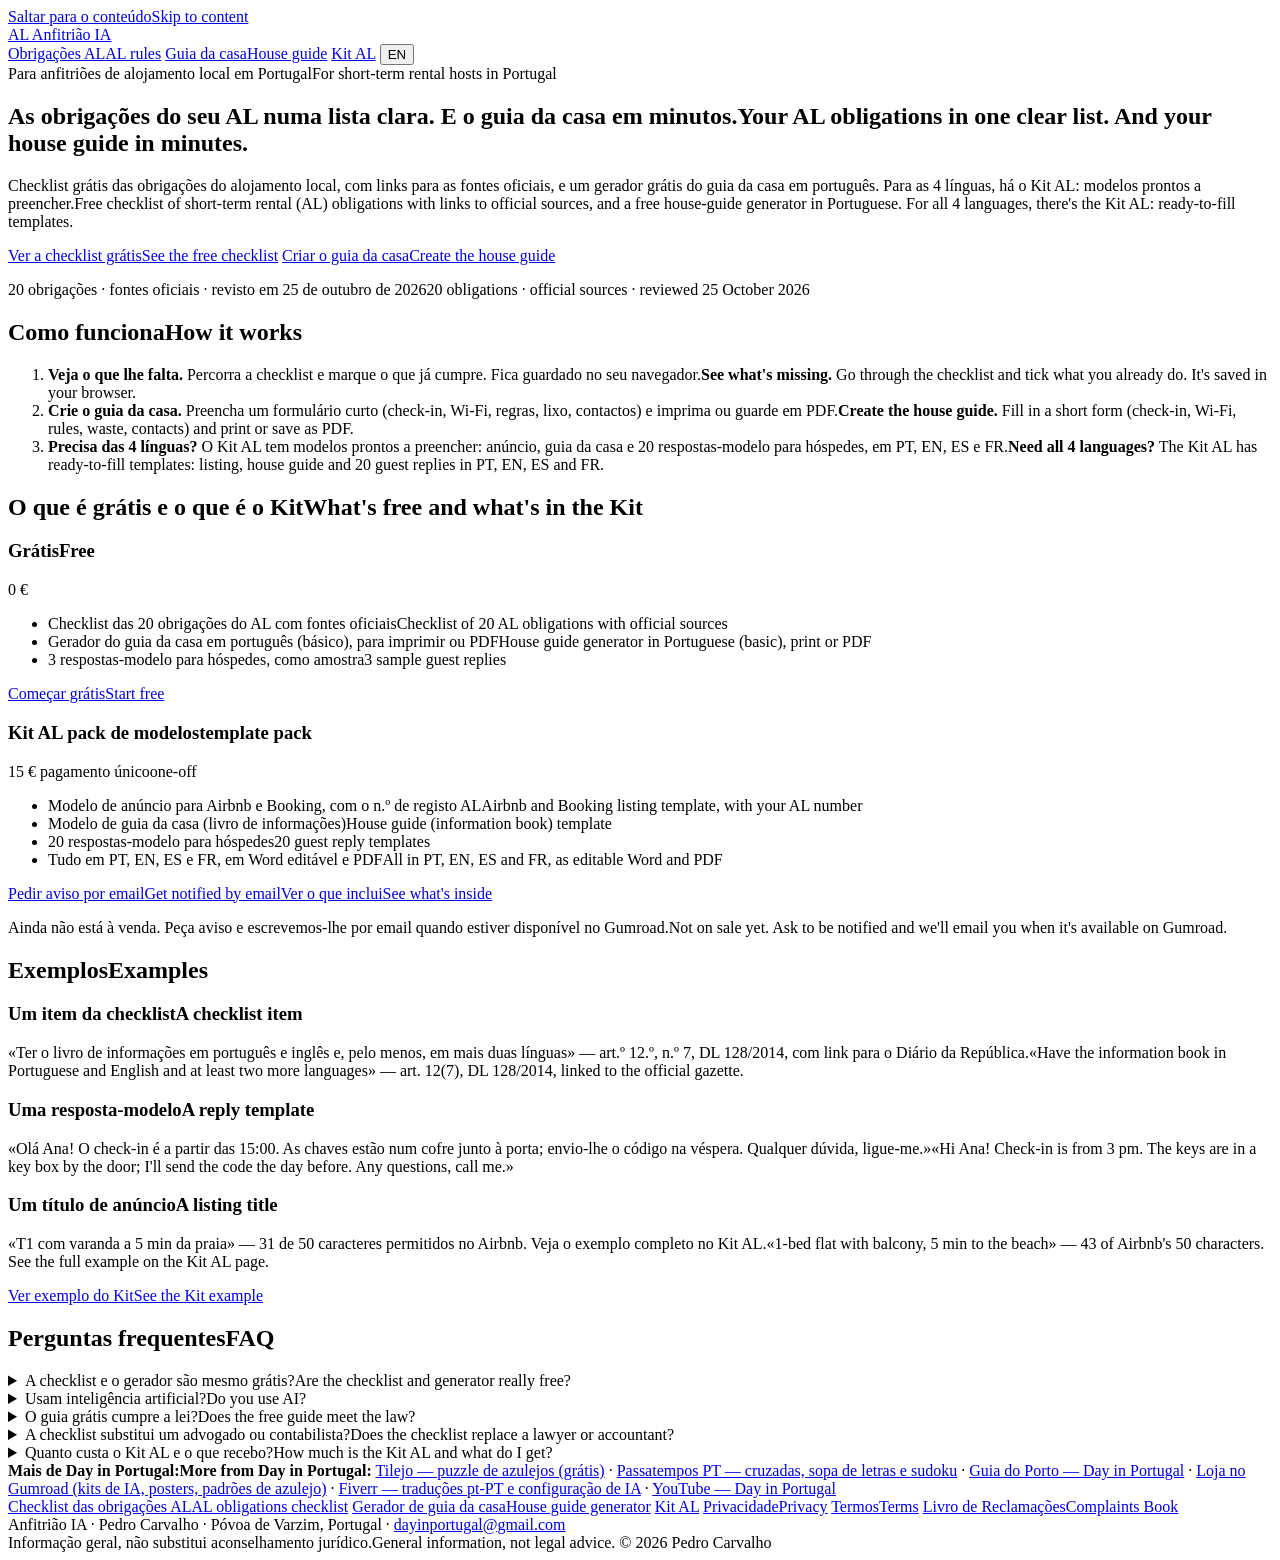
==== commit 175f2825: "Kit AL 15 € + SEO no build" ====
--- a/index.html
+++ b/index.html
@@ -26,7 +26,7 @@
 <link rel="icon" href="/anfitriao-ia/assets/favicon.svg" type="image/svg+xml">
 <link rel="stylesheet" href="/anfitriao-ia/assets/styles.css">
 <script>try{var l=localStorage.getItem("aia_lang");if(l)document.documentElement.setAttribute("data-lang",l)}catch(e){}</script>
-<script type="application/ld+json">{"@context": "https://schema.org", "@type": "FAQPage", "mainEntity": [{"@type": "Question", "name": "A checklist e o gerador são mesmo grátis?", "acceptedAnswer": {"@type": "Answer", "text": "Sim. Não pedimos registo nem cartão. O que escreve no gerador fica só no seu navegador."}}, {"@type": "Question", "name": "Usam inteligência artificial?", "acceptedAnswer": {"@type": "Answer", "text": "Ainda não. O gerador usa textos-modelo escritos por nós e o Kit AL é feito à mão por uma pessoa. Funções com IA estão em estudo e, se chegarem, dizemos claramente."}}, {"@type": "Question", "name": "O guia grátis cumpre a lei?", "acceptedAnswer": {"@type": "Answer", "text": "A lei exige o livro de informações em português, inglês e pelo menos mais duas línguas (art.º 12.º, n.º 7, do DL 128/2014). O guia grátis é só em português: é um bom ponto de partida, mas sozinho não chega. O Kit AL inclui o guia nas 4 línguas."}}, {"@type": "Question", "name": "A checklist substitui um advogado ou contabilista?", "acceptedAnswer": {"@type": "Answer", "text": "Não. É informação geral, com links para as fontes oficiais. Os pontos que variam por concelho ou pela sua situação fiscal estão marcados para confirmar com a câmara ou um contabilista."}}, {"@type": "Question", "name": "Quanto custa o Kit AL e quando pago?", "acceptedAnswer": {"@type": "Answer", "text": "49 €, pagamento único. Agora só fazemos pré-reservas: não cobramos nada. Respondemos por email a confirmar o que precisa e o prazo. Só depois, se quiser avançar, enviamos o pedido de pagamento por email."}}]}</script>
+<script type="application/ld+json">{"@context": "https://schema.org", "@type": "FAQPage", "mainEntity": [{"@type": "Question", "name": "A checklist e o gerador são mesmo grátis?", "acceptedAnswer": {"@type": "Answer", "text": "Sim. Não pedimos registo nem cartão. O que escreve no gerador fica só no seu navegador."}}, {"@type": "Question", "name": "Usam inteligência artificial?", "acceptedAnswer": {"@type": "Answer", "text": "A checklist e o gerador grátis não usam IA: o gerador junta textos-modelo fixos com os dados que escreve. Os modelos do Kit AL foram preparados com apoio de ferramentas de IA e revistos."}}, {"@type": "Question", "name": "O guia grátis cumpre a lei?", "acceptedAnswer": {"@type": "Answer", "text": "A lei exige o livro de informações em português, inglês e pelo menos mais duas línguas (art.º 12.º, n.º 7, do DL 128/2014). O guia grátis é só em português: é um bom ponto de partida, mas sozinho não chega. O Kit AL inclui um modelo do guia nas 4 línguas."}}, {"@type": "Question", "name": "A checklist substitui um advogado ou contabilista?", "acceptedAnswer": {"@type": "Answer", "text": "Não. É informação geral, com links para as fontes oficiais. Os pontos que variam por concelho ou pela sua situação fiscal estão marcados para confirmar com a câmara ou um contabilista."}}, {"@type": "Question", "name": "Quanto custa o Kit AL e o que recebo?", "acceptedAnswer": {"@type": "Answer", "text": "15 €, pagamento único. É um pack de modelos digitais (Word editável e PDF) em português, inglês, espanhol e francês, entregue de imediato no Gumroad. Reembolso até 14 dias; o recibo é emitido pelo Gumroad. Ainda não está à venda: peça aviso por email."}}]}</script>
 <script type="application/ld+json">{"@context": "https://schema.org", "@type": "WebSite", "name": "Anfitrião IA", "url": "https://dayinportugal-coder.github.io/anfitriao-ia/", "inLanguage": ["pt-PT", "en"], "publisher": {"@type": "Organization", "name": "Day in Portugal", "url": "https://dayinportugal-coder.github.io/day-in-portugal/", "sameAs": ["https://www.youtube.com/@dayinportugal", "https://portugaldiary.gumroad.com/", "https://www.fiverr.com/dayinportugal", "https://github.com/dayinportugal-coder"]}, "author": {"@type": "Person", "name": "Pedro Carvalho", "address": {"@type": "PostalAddress", "addressLocality": "Póvoa de Varzim", "addressCountry": "PT"}}}</script>
 <script type="application/ld+json">{"@context": "https://schema.org", "@type": "WebApplication", "name": "Anfitrião IA — checklist AL e gerador do guia da casa", "url": "https://dayinportugal-coder.github.io/anfitriao-ia/", "applicationCategory": "BusinessApplication", "operatingSystem": "Any", "isAccessibleForFree": true, "offers": {"@type": "Offer", "price": "0", "priceCurrency": "EUR"}, "publisher": {"@type": "Organization", "name": "Day in Portugal", "url": "https://dayinportugal-coder.github.io/day-in-portugal/", "sameAs": ["https://www.youtube.com/@dayinportugal", "https://portugaldiary.gumroad.com/", "https://www.fiverr.com/dayinportugal", "https://github.com/dayinportugal-coder"]}}</script>
 </head>
@@ -46,7 +46,7 @@
 <section class="hero"><div class="wrap">
   <span class="eyebrow"><span class="l-pt">Para anfitriões de alojamento local em Portugal</span><span class="l-en" lang="en">For short-term rental hosts in Portugal</span></span>
   <h1><span class="l-pt">As obrigações do seu AL numa lista clara. E o guia da casa em minutos.</span><span class="l-en" lang="en">Your AL obligations in one clear list. And your house guide in minutes.</span></h1>
-  <p class="lead"><span class="l-pt">Checklist grátis das obrigações do alojamento local, com links para as fontes oficiais, e um gerador grátis do guia da casa em português. Quando quiser tudo pronto em 4 línguas, há o Kit AL, feito à mão por nós.</span><span class="l-en" lang="en">Free checklist of short-term rental (AL) obligations with links to official sources, and a free house-guide generator in Portuguese. When you want everything ready in 4 languages, there's the Kit AL, done by hand.</span></p>
+  <p class="lead"><span class="l-pt">Checklist grátis das obrigações do alojamento local, com links para as fontes oficiais, e um gerador grátis do guia da casa em português. Para as 4 línguas, há o Kit AL: modelos prontos a preencher.</span><span class="l-en" lang="en">Free checklist of short-term rental (AL) obligations with links to official sources, and a free house-guide generator in Portuguese. For all 4 languages, there's the Kit AL: ready-to-fill templates.</span></p>
   <div class="ctas">
     <a class="btn" href="/anfitriao-ia/obrigacoes-alojamento-local.html"><span class="l-pt">Ver a checklist grátis</span><span class="l-en" lang="en">See the free checklist</span></a>
     <a class="btn alt" href="/anfitriao-ia/guia-da-casa.html"><span class="l-pt">Criar o guia da casa</span><span class="l-en" lang="en">Create the house guide</span></a>
@@ -59,7 +59,7 @@
   <ol class="steps">
     <li><span class="l-pt"><strong>Veja o que lhe falta.</strong> Percorra a checklist e marque o que já cumpre. Fica guardado no seu navegador.</span><span class="l-en" lang="en"><strong>See what's missing.</strong> Go through the checklist and tick what you already do. It's saved in your browser.</span></li>
     <li><span class="l-pt"><strong>Crie o guia da casa.</strong> Preencha um formulário curto (check-in, Wi-Fi, regras, lixo, contactos) e imprima ou guarde em PDF.</span><span class="l-en" lang="en"><strong>Create the house guide.</strong> Fill in a short form (check-in, Wi-Fi, rules, waste, contacts) and print or save as PDF.</span></li>
-    <li><span class="l-pt"><strong>Quer tudo pronto?</strong> Pré-reserve o Kit AL: anúncio reescrito, guia nas 4 línguas e 20 respostas-modelo para hóspedes.</span><span class="l-en" lang="en"><strong>Want it done for you?</strong> Pre-book the Kit AL: rewritten listing, guide in 4 languages and 20 guest reply templates.</span></li>
+    <li><span class="l-pt"><strong>Precisa das 4 línguas?</strong> O Kit AL tem modelos prontos a preencher: anúncio, guia da casa e 20 respostas-modelo para hóspedes, em PT, EN, ES e FR.</span><span class="l-en" lang="en"><strong>Need all 4 languages?</strong> The Kit AL has ready-to-fill templates: listing, house guide and 20 guest replies in PT, EN, ES and FR.</span></li>
   </ol>
 </div></section>
 
@@ -77,15 +77,16 @@
       <a class="btn alt" href="/anfitriao-ia/guia-da-casa.html"><span class="l-pt">Começar grátis</span><span class="l-en" lang="en">Start free</span></a>
     </div>
     <div class="card" style="border-color:var(--brand2)">
-      <h3>Kit AL <span class="badge"><span class="l-pt">feito à mão</span><span class="l-en" lang="en">done by hand</span></span></h3>
-      <p class="price">49 € <span class="small muted"><span class="l-pt">pagamento único</span><span class="l-en" lang="en">one-off</span></span></p>
+      <h3>Kit AL <span class="badge"><span class="l-pt">pack de modelos</span><span class="l-en" lang="en">template pack</span></span></h3>
+      <p class="price">15 € <span class="small muted"><span class="l-pt">pagamento único</span><span class="l-en" lang="en">one-off</span></span></p>
       <ul>
-        <li><span class="l-pt">Anúncio Airbnb e Booking reescrito, em PT, EN, ES e FR</span><span class="l-en" lang="en">Airbnb and Booking listing rewritten in PT, EN, ES and FR</span></li>
-        <li><span class="l-pt">Guia da casa completo nas 4 línguas, pronto a imprimir</span><span class="l-en" lang="en">Full house guide in 4 languages, print-ready</span></li>
-        <li><span class="l-pt">20 respostas-modelo para hóspedes, nas 4 línguas</span><span class="l-en" lang="en">20 guest reply templates in 4 languages</span></li>
+        <li><span class="l-pt">Modelo de anúncio para Airbnb e Booking, com o n.º de registo AL</span><span class="l-en" lang="en">Airbnb and Booking listing template, with your AL number</span></li>
+        <li><span class="l-pt">Modelo de guia da casa (livro de informações)</span><span class="l-en" lang="en">House guide (information book) template</span></li>
+        <li><span class="l-pt">20 respostas-modelo para hóspedes</span><span class="l-en" lang="en">20 guest reply templates</span></li>
+        <li><span class="l-pt">Tudo em PT, EN, ES e FR, em Word editável e PDF</span><span class="l-en" lang="en">All in PT, EN, ES and FR, as editable Word and PDF</span></li>
       </ul>
-      <a class="btn orange" href="/anfitriao-ia/kit-al.html#pre-reserva"><span class="l-pt">Pré-reservar o Kit</span><span class="l-en" lang="en">Pre-book the Kit</span></a>
-      <p class="small muted"><span class="l-pt">Nada é cobrado agora. Respondemos por email.</span><span class="l-en" lang="en">Nothing is charged now. We'll reply by email.</span></p>
+      <div class="ctas"><a class="btn orange" href="mailto:dayinportugal@gmail.com?subject=Aviso%20Kit%20AL&amp;body=Quero%20ser%20avisado%20quando%20o%20Kit%20AL%20estiver%20%C3%A0%20venda." data-cta="aviso-kit"><span class="l-pt">Pedir aviso por email</span><span class="l-en" lang="en">Get notified by email</span></a><a class="btn alt" href="/anfitriao-ia/kit-al.html"><span class="l-pt">Ver o que inclui</span><span class="l-en" lang="en">See what's inside</span></a></div>
+      <p class="small muted"><span class="l-pt">Ainda não está à venda. Peça aviso e escrevemos-lhe por email quando estiver disponível no Gumroad.</span><span class="l-en" lang="en">Not on sale yet. Ask to be notified and we'll email you when it's available on Gumroad.</span></p>
     </div>
   </div>
 </div></section>
@@ -95,13 +96,13 @@
   <div class="grid c3">
     <div class="card"><h3><span class="l-pt">Um item da checklist</span><span class="l-en" lang="en">A checklist item</span></h3><p class="small"><span class="l-pt">«Ter o livro de informações em português e inglês e, pelo menos, em mais duas línguas» — art.º 12.º, n.º 7, DL 128/2014, com link para o Diário da República.</span><span class="l-en" lang="en">«Have the information book in Portuguese and English and at least two more languages» — art. 12(7), DL 128/2014, linked to the official gazette.</span></p></div>
     <div class="card"><h3><span class="l-pt">Uma resposta-modelo</span><span class="l-en" lang="en">A reply template</span></h3><p class="small"><span class="l-pt">«Olá Ana! O check-in é a partir das 15:00. As chaves estão num cofre junto à porta; envio-lhe o código na véspera. Qualquer dúvida, ligue-me.»</span><span class="l-en" lang="en">«Hi Ana! Check-in is from 3 pm. The keys are in a key box by the door; I'll send the code the day before. Any questions, call me.»</span></p></div>
-    <div class="card"><h3><span class="l-pt">Um título de anúncio</span><span class="l-en" lang="en">A listing title</span></h3><p class="small"><span class="l-pt">«T1 com varanda a 5 min da praia» — 31 de 50 caracteres permitidos no Airbnb. Veja o exemplo completo no Kit AL.</span><span class="l-en" lang="en">«1-bed flat with balcony, 5 min to the beach» — 43 of Airbnb's 50 characters. See the full example on the Kit AL page.</span></p><a href="/anfitriao-ia/kit-al.html"><span class="l-pt">Ver exemplo do Kit</span><span class="l-en" lang="en">See the Kit example</span></a></div>
+    <div class="card"><h3><span class="l-pt">Um título de anúncio</span><span class="l-en" lang="en">A listing title</span></h3><p class="small"><span class="l-pt">«T1 com varanda a 5 min da praia» — 31 de 50 caracteres permitidos no Airbnb. Veja o exemplo completo no Kit AL.</span><span class="l-en" lang="en">«1-bed flat with balcony, 5 min to the beach» — 43 of Airbnb's 50 characters. See the full example on the Kit AL page.</span></p><a href="/anfitriao-ia/kit-al.html#exemplo"><span class="l-pt">Ver exemplo do Kit</span><span class="l-en" lang="en">See the Kit example</span></a></div>
   </div>
 </div></section>
 
 <section><div class="wrap">
   <h2><span class="l-pt">Perguntas frequentes</span><span class="l-en" lang="en">FAQ</span></h2>
-  <details><summary><span class="l-pt">A checklist e o gerador são mesmo grátis?</span><span class="l-en" lang="en">Are the checklist and generator really free?</span></summary><p><span class="l-pt">Sim. Não pedimos registo nem cartão. O que escreve no gerador fica só no seu navegador.</span><span class="l-en" lang="en">Yes. No sign-up, no card. What you type in the generator stays in your browser.</span></p></details><details><summary><span class="l-pt">Usam inteligência artificial?</span><span class="l-en" lang="en">Do you use AI?</span></summary><p><span class="l-pt">Ainda não. O gerador usa textos-modelo escritos por nós e o Kit AL é feito à mão por uma pessoa. Funções com IA estão em estudo e, se chegarem, dizemos claramente.</span><span class="l-en" lang="en">Not yet. The generator uses templates we wrote and the Kit AL is done by hand by a person. AI features are being explored and we'll say so clearly if they arrive.</span></p></details><details><summary><span class="l-pt">O guia grátis cumpre a lei?</span><span class="l-en" lang="en">Does the free guide meet the law?</span></summary><p><span class="l-pt">A lei exige o livro de informações em português, inglês e pelo menos mais duas línguas (art.º 12.º, n.º 7, do DL 128/2014). O guia grátis é só em português: é um bom ponto de partida, mas sozinho não chega. O Kit AL inclui o guia nas 4 línguas.</span><span class="l-en" lang="en">The law requires the information book in Portuguese, English and at least two more languages (art. 12(7), DL 128/2014). The free guide is Portuguese only: a good start, but not enough on its own. The Kit AL includes the guide in 4 languages.</span></p></details><details><summary><span class="l-pt">A checklist substitui um advogado ou contabilista?</span><span class="l-en" lang="en">Does the checklist replace a lawyer or accountant?</span></summary><p><span class="l-pt">Não. É informação geral, com links para as fontes oficiais. Os pontos que variam por concelho ou pela sua situação fiscal estão marcados para confirmar com a câmara ou um contabilista.</span><span class="l-en" lang="en">No. It is general information with links to official sources. Items that vary by municipality or tax situation are flagged for you to confirm.</span></p></details><details><summary><span class="l-pt">Quanto custa o Kit AL e quando pago?</span><span class="l-en" lang="en">How much is the Kit AL and when do I pay?</span></summary><p><span class="l-pt">49 €, pagamento único. Agora só fazemos pré-reservas: não cobramos nada. Respondemos por email a confirmar o que precisa e o prazo. Só depois, se quiser avançar, enviamos o pedido de pagamento por email.</span><span class="l-en" lang="en">€49, one-off. For now we only take pre-bookings: nothing is charged. We'll reply by email to confirm what you need and the timing. Only then, if you want to go ahead, we email you the payment request.</span></p></details>
+  <details><summary><span class="l-pt">A checklist e o gerador são mesmo grátis?</span><span class="l-en" lang="en">Are the checklist and generator really free?</span></summary><p><span class="l-pt">Sim. Não pedimos registo nem cartão. O que escreve no gerador fica só no seu navegador.</span><span class="l-en" lang="en">Yes. No sign-up, no card. What you type in the generator stays in your browser.</span></p></details><details><summary><span class="l-pt">Usam inteligência artificial?</span><span class="l-en" lang="en">Do you use AI?</span></summary><p><span class="l-pt">A checklist e o gerador grátis não usam IA: o gerador junta textos-modelo fixos com os dados que escreve. Os modelos do Kit AL foram preparados com apoio de ferramentas de IA e revistos.</span><span class="l-en" lang="en">The free checklist and generator don't use AI: the generator combines fixed templates with what you type. The Kit AL templates were prepared with the help of AI tools and reviewed.</span></p></details><details><summary><span class="l-pt">O guia grátis cumpre a lei?</span><span class="l-en" lang="en">Does the free guide meet the law?</span></summary><p><span class="l-pt">A lei exige o livro de informações em português, inglês e pelo menos mais duas línguas (art.º 12.º, n.º 7, do DL 128/2014). O guia grátis é só em português: é um bom ponto de partida, mas sozinho não chega. O Kit AL inclui um modelo do guia nas 4 línguas.</span><span class="l-en" lang="en">The law requires the information book in Portuguese, English and at least two more languages (art. 12(7), DL 128/2014). The free guide is Portuguese only: a good start, but not enough on its own. The Kit AL includes a house guide template in 4 languages.</span></p></details><details><summary><span class="l-pt">A checklist substitui um advogado ou contabilista?</span><span class="l-en" lang="en">Does the checklist replace a lawyer or accountant?</span></summary><p><span class="l-pt">Não. É informação geral, com links para as fontes oficiais. Os pontos que variam por concelho ou pela sua situação fiscal estão marcados para confirmar com a câmara ou um contabilista.</span><span class="l-en" lang="en">No. It is general information with links to official sources. Items that vary by municipality or tax situation are flagged for you to confirm.</span></p></details><details><summary><span class="l-pt">Quanto custa o Kit AL e o que recebo?</span><span class="l-en" lang="en">How much is the Kit AL and what do I get?</span></summary><p><span class="l-pt">15 €, pagamento único. É um pack de modelos digitais (Word editável e PDF) em português, inglês, espanhol e francês, entregue de imediato no Gumroad. Reembolso até 14 dias; o recibo é emitido pelo Gumroad. Ainda não está à venda: peça aviso por email.</span><span class="l-en" lang="en">€15, one-off. It's a pack of digital templates (editable Word and PDF) in Portuguese, English, Spanish and French, delivered instantly on Gumroad. Refunds within 14 days; your receipt is issued by Gumroad. Not on sale yet: ask to be notified by email.</span></p></details>
 </div></section>
 
 </main>
@@ -113,6 +114,7 @@
     <a href="/anfitriao-ia/kit-al.html">Kit AL</a>
     <a href="/anfitriao-ia/privacidade.html"><span class="l-pt">Privacidade</span><span class="l-en" lang="en">Privacy</span></a>
     <a href="/anfitriao-ia/termos.html"><span class="l-pt">Termos</span><span class="l-en" lang="en">Terms</span></a>
+    <a href="https://www.livroreclamacoes.pt" rel="noopener"><span class="l-pt">Livro de Reclamações</span><span class="l-en" lang="en">Complaints Book</span></a>
   </nav>
   <div>Anfitrião IA · Pedro Carvalho · Póvoa de Varzim, Portugal · <a href="mailto:dayinportugal@gmail.com">dayinportugal@gmail.com</a></div>
   <div class="small"><span class="l-pt">Informação geral, não substitui aconselhamento jurídico.</span><span class="l-en" lang="en">General information, not legal advice.</span> © <span id="year">2026</span> Pedro Carvalho</div>
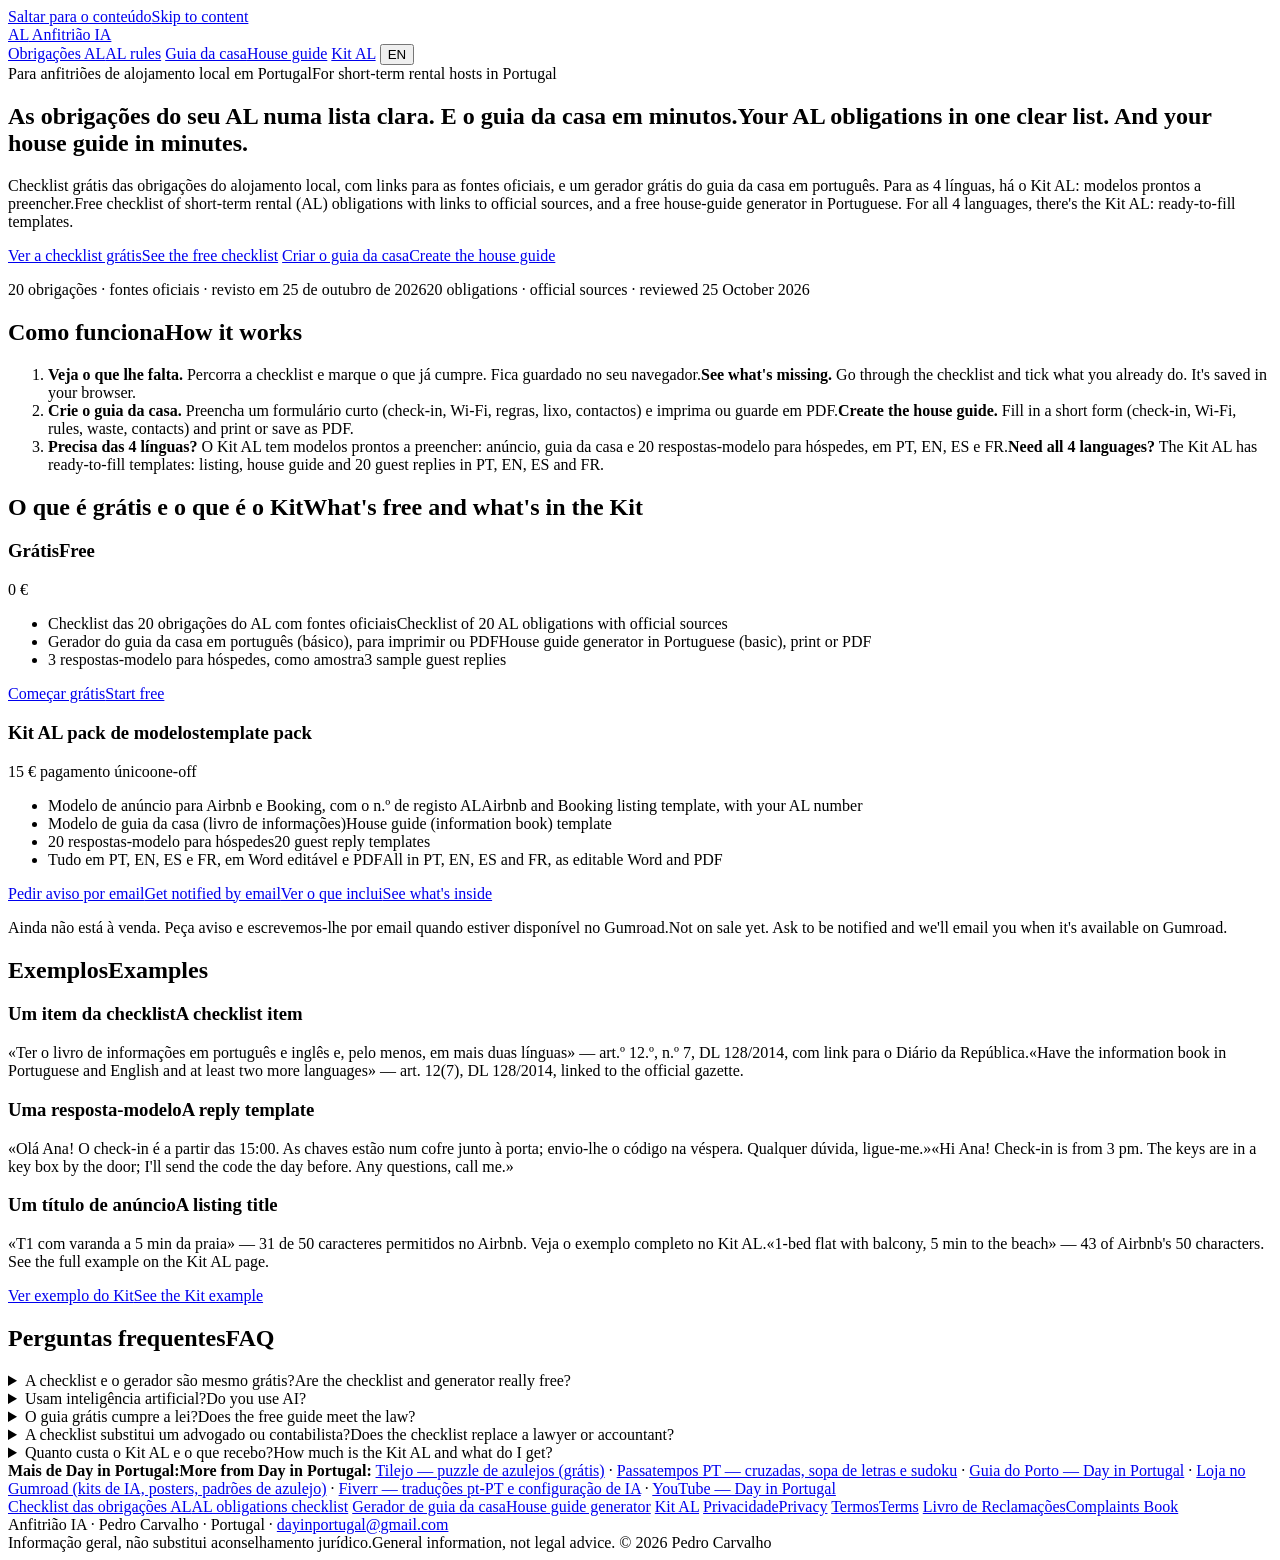
==== commit 47cb90ea: "Privacy: remove home town from public footer, legal pages and JSON-LD; link footer to dayinportugal." ====
--- a/index.html
+++ b/index.html
@@ -27,8 +27,8 @@
 <link rel="stylesheet" href="/anfitriao-ia/assets/styles.css">
 <script>try{var l=localStorage.getItem("aia_lang");if(l)document.documentElement.setAttribute("data-lang",l)}catch(e){}</script>
 <script type="application/ld+json">{"@context": "https://schema.org", "@type": "FAQPage", "mainEntity": [{"@type": "Question", "name": "A checklist e o gerador são mesmo grátis?", "acceptedAnswer": {"@type": "Answer", "text": "Sim. Não pedimos registo nem cartão. O que escreve no gerador fica só no seu navegador."}}, {"@type": "Question", "name": "Usam inteligência artificial?", "acceptedAnswer": {"@type": "Answer", "text": "A checklist e o gerador grátis não usam IA: o gerador junta textos-modelo fixos com os dados que escreve. Os modelos do Kit AL foram preparados com apoio de ferramentas de IA e revistos."}}, {"@type": "Question", "name": "O guia grátis cumpre a lei?", "acceptedAnswer": {"@type": "Answer", "text": "A lei exige o livro de informações em português, inglês e pelo menos mais duas línguas (art.º 12.º, n.º 7, do DL 128/2014). O guia grátis é só em português: é um bom ponto de partida, mas sozinho não chega. O Kit AL inclui um modelo do guia nas 4 línguas."}}, {"@type": "Question", "name": "A checklist substitui um advogado ou contabilista?", "acceptedAnswer": {"@type": "Answer", "text": "Não. É informação geral, com links para as fontes oficiais. Os pontos que variam por concelho ou pela sua situação fiscal estão marcados para confirmar com a câmara ou um contabilista."}}, {"@type": "Question", "name": "Quanto custa o Kit AL e o que recebo?", "acceptedAnswer": {"@type": "Answer", "text": "15 €, pagamento único. É um pack de modelos digitais (Word editável e PDF) em português, inglês, espanhol e francês, entregue de imediato no Gumroad. Reembolso até 14 dias; o recibo é emitido pelo Gumroad. Ainda não está à venda: peça aviso por email."}}]}</script>
-<script type="application/ld+json">{"@context": "https://schema.org", "@type": "WebSite", "name": "Anfitrião IA", "url": "https://dayinportugal-coder.github.io/anfitriao-ia/", "inLanguage": ["pt-PT", "en"], "publisher": {"@type": "Organization", "name": "Day in Portugal", "url": "https://dayinportugal-coder.github.io/day-in-portugal/", "sameAs": ["https://www.youtube.com/@dayinportugal", "https://portugaldiary.gumroad.com/", "https://www.fiverr.com/dayinportugal", "https://github.com/dayinportugal-coder"]}, "author": {"@type": "Person", "name": "Pedro Carvalho", "address": {"@type": "PostalAddress", "addressLocality": "Póvoa de Varzim", "addressCountry": "PT"}}}</script>
-<script type="application/ld+json">{"@context": "https://schema.org", "@type": "WebApplication", "name": "Anfitrião IA — checklist AL e gerador do guia da casa", "url": "https://dayinportugal-coder.github.io/anfitriao-ia/", "applicationCategory": "BusinessApplication", "operatingSystem": "Any", "isAccessibleForFree": true, "offers": {"@type": "Offer", "price": "0", "priceCurrency": "EUR"}, "publisher": {"@type": "Organization", "name": "Day in Portugal", "url": "https://dayinportugal-coder.github.io/day-in-portugal/", "sameAs": ["https://www.youtube.com/@dayinportugal", "https://portugaldiary.gumroad.com/", "https://www.fiverr.com/dayinportugal", "https://github.com/dayinportugal-coder"]}}</script>
+<script type="application/ld+json">{"@context": "https://schema.org", "@type": "WebSite", "name": "Anfitrião IA", "url": "https://dayinportugal-coder.github.io/anfitriao-ia/", "inLanguage": ["pt-PT", "en"], "publisher": {"@type": "Organization", "name": "Day in Portugal", "url": "https://dayinportugal.com/", "sameAs": ["https://www.youtube.com/@dayinportugal", "https://portugaldiary.gumroad.com/", "https://www.fiverr.com/dayinportugal", "https://github.com/dayinportugal-coder"]}, "author": {"@type": "Person", "name": "Pedro Carvalho", "address": {"@type": "PostalAddress", "addressCountry": "PT"}}}</script>
+<script type="application/ld+json">{"@context": "https://schema.org", "@type": "WebApplication", "name": "Anfitrião IA — checklist AL e gerador do guia da casa", "url": "https://dayinportugal-coder.github.io/anfitriao-ia/", "applicationCategory": "BusinessApplication", "operatingSystem": "Any", "isAccessibleForFree": true, "offers": {"@type": "Offer", "price": "0", "priceCurrency": "EUR"}, "publisher": {"@type": "Organization", "name": "Day in Portugal", "url": "https://dayinportugal.com/", "sameAs": ["https://www.youtube.com/@dayinportugal", "https://portugaldiary.gumroad.com/", "https://www.fiverr.com/dayinportugal", "https://github.com/dayinportugal-coder"]}}</script>
 </head>
 <body>
 <a class="skip" href="#main"><span class="l-pt">Saltar para o conteúdo</span><span class="l-en" lang="en">Skip to content</span></a>
@@ -107,7 +107,7 @@
 
 </main>
 <footer class="site"><div class="wrap">
-  <nav aria-label="Mais de Day in Portugal" class="small"><b><span class="l-pt">Mais de Day in Portugal:</span><span class="l-en" lang="en">More from Day in Portugal:</span></b> <a href="https://dayinportugal-coder.github.io/tilejo/">Tilejo — puzzle de azulejos (grátis)</a> · <a href="https://dayinportugal-coder.github.io/passatempos/">Passatempos PT — cruzadas, sopa de letras e sudoku</a> · <a href="https://dayinportugal-coder.github.io/day-in-portugal/">Guia do Porto — Day in Portugal</a> · <a href="https://portugaldiary.gumroad.com/?utm_source=github-pages&amp;utm_medium=rodape&amp;utm_campaign=mais-day-in-portugal">Loja no Gumroad (kits de IA, posters, padrões de azulejo)</a> · <a href="https://www.fiverr.com/dayinportugal">Fiverr — traduções pt-PT e configuração de IA</a> · <a href="https://www.youtube.com/@dayinportugal" rel="me">YouTube — Day in Portugal</a></nav>
+  <nav aria-label="Mais de Day in Portugal" class="small"><b><span class="l-pt">Mais de Day in Portugal:</span><span class="l-en" lang="en">More from Day in Portugal:</span></b> <a href="https://dayinportugal-coder.github.io/tilejo/">Tilejo — puzzle de azulejos (grátis)</a> · <a href="https://dayinportugal-coder.github.io/passatempos/">Passatempos PT — cruzadas, sopa de letras e sudoku</a> · <a href="https://dayinportugal.com/">Guia do Porto — Day in Portugal</a> · <a href="https://portugaldiary.gumroad.com/?utm_source=github-pages&amp;utm_medium=rodape&amp;utm_campaign=mais-day-in-portugal">Loja no Gumroad (kits de IA, posters, padrões de azulejo)</a> · <a href="https://www.fiverr.com/dayinportugal">Fiverr — traduções pt-PT e configuração de IA</a> · <a href="https://www.youtube.com/@dayinportugal" rel="me">YouTube — Day in Portugal</a></nav>
   <nav aria-label="Rodapé">
     <a href="/anfitriao-ia/obrigacoes-alojamento-local.html"><span class="l-pt">Checklist das obrigações AL</span><span class="l-en" lang="en">AL obligations checklist</span></a>
     <a href="/anfitriao-ia/guia-da-casa.html"><span class="l-pt">Gerador de guia da casa</span><span class="l-en" lang="en">House guide generator</span></a>
@@ -116,7 +116,7 @@
     <a href="/anfitriao-ia/termos.html"><span class="l-pt">Termos</span><span class="l-en" lang="en">Terms</span></a>
     <a href="https://www.livroreclamacoes.pt" rel="noopener"><span class="l-pt">Livro de Reclamações</span><span class="l-en" lang="en">Complaints Book</span></a>
   </nav>
-  <div>Anfitrião IA · Pedro Carvalho · Póvoa de Varzim, Portugal · <a href="mailto:dayinportugal@gmail.com">dayinportugal@gmail.com</a></div>
+  <div>Anfitrião IA · Pedro Carvalho · Portugal · <a href="mailto:dayinportugal@gmail.com">dayinportugal@gmail.com</a></div>
   <div class="small"><span class="l-pt">Informação geral, não substitui aconselhamento jurídico.</span><span class="l-en" lang="en">General information, not legal advice.</span> © <span id="year">2026</span> Pedro Carvalho</div>
 </div></footer>
 <script src="/anfitriao-ia/assets/site.js"></script>
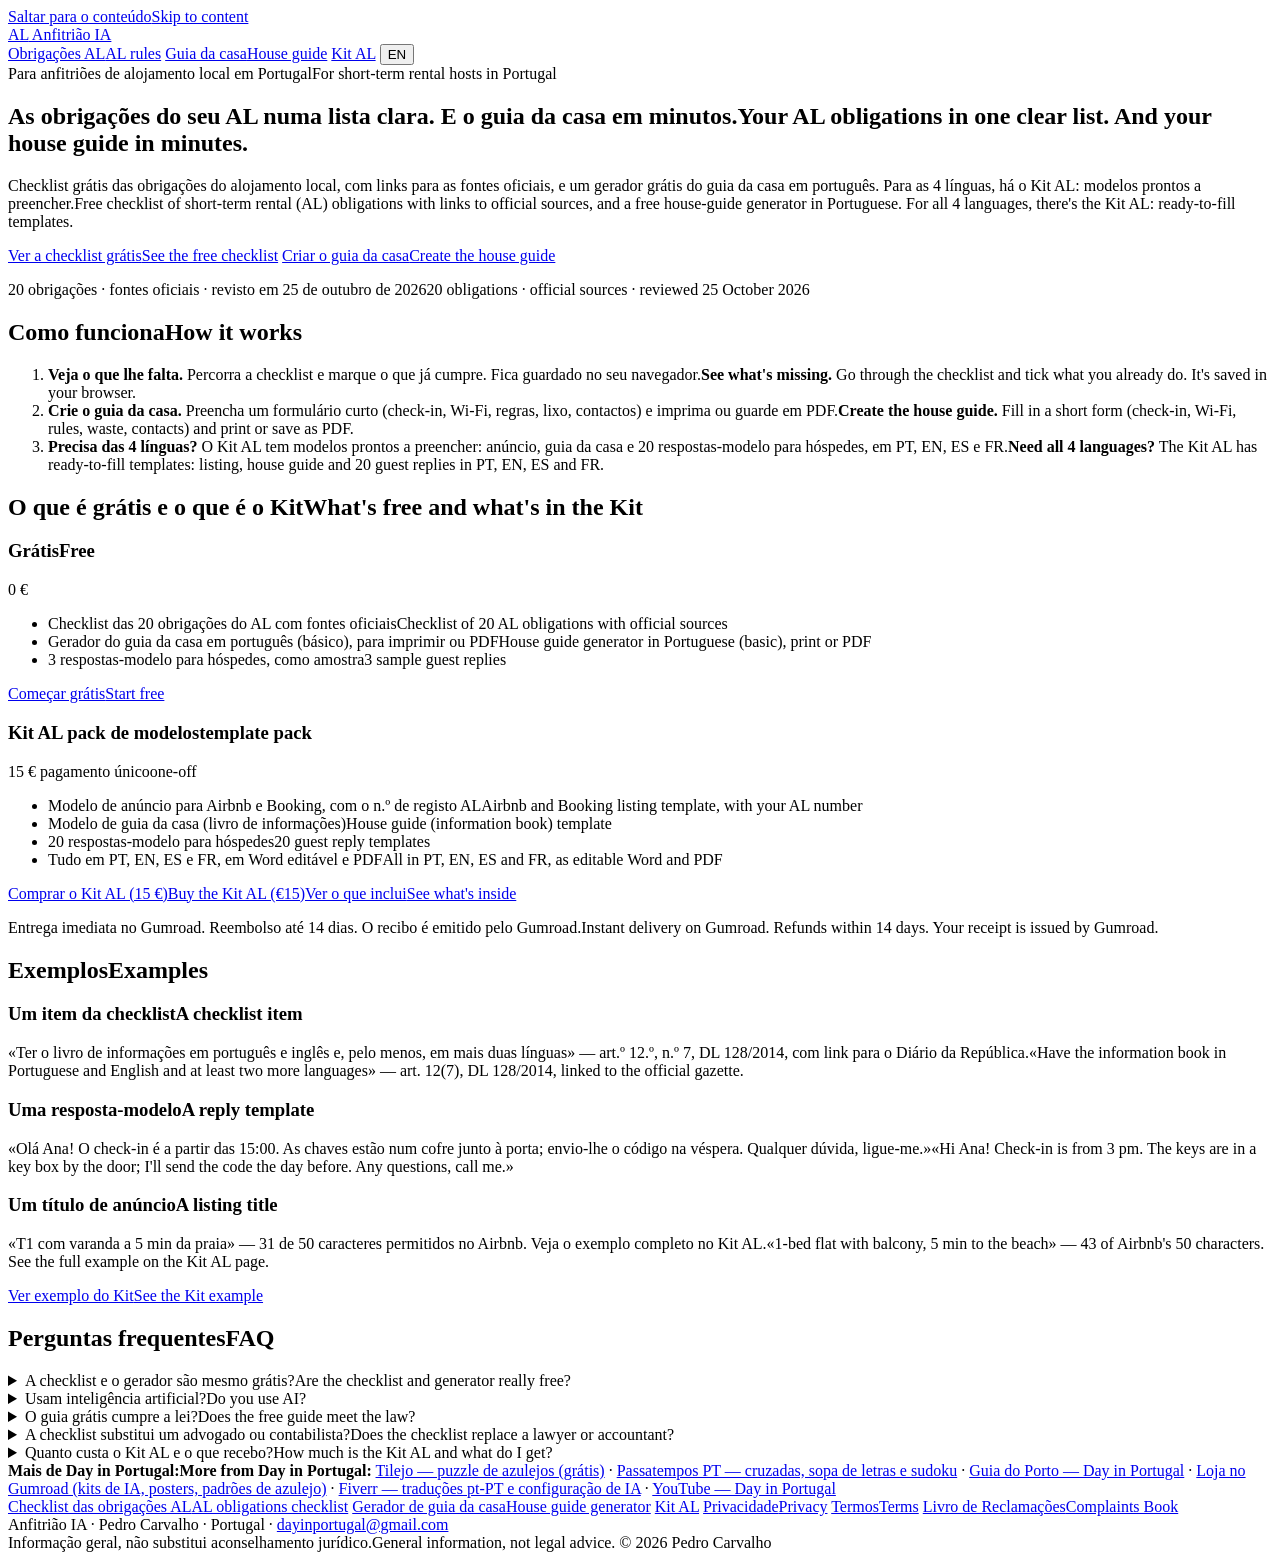
==== commit 094ac892: "Kit AL: botão de compra no Gumroad em vez de aviso por email; exemplo fictício sem a cidade" ====
--- a/index.html
+++ b/index.html
@@ -26,7 +26,7 @@
 <link rel="icon" href="/anfitriao-ia/assets/favicon.svg" type="image/svg+xml">
 <link rel="stylesheet" href="/anfitriao-ia/assets/styles.css">
 <script>try{var l=localStorage.getItem("aia_lang");if(l)document.documentElement.setAttribute("data-lang",l)}catch(e){}</script>
-<script type="application/ld+json">{"@context": "https://schema.org", "@type": "FAQPage", "mainEntity": [{"@type": "Question", "name": "A checklist e o gerador são mesmo grátis?", "acceptedAnswer": {"@type": "Answer", "text": "Sim. Não pedimos registo nem cartão. O que escreve no gerador fica só no seu navegador."}}, {"@type": "Question", "name": "Usam inteligência artificial?", "acceptedAnswer": {"@type": "Answer", "text": "A checklist e o gerador grátis não usam IA: o gerador junta textos-modelo fixos com os dados que escreve. Os modelos do Kit AL foram preparados com apoio de ferramentas de IA e revistos."}}, {"@type": "Question", "name": "O guia grátis cumpre a lei?", "acceptedAnswer": {"@type": "Answer", "text": "A lei exige o livro de informações em português, inglês e pelo menos mais duas línguas (art.º 12.º, n.º 7, do DL 128/2014). O guia grátis é só em português: é um bom ponto de partida, mas sozinho não chega. O Kit AL inclui um modelo do guia nas 4 línguas."}}, {"@type": "Question", "name": "A checklist substitui um advogado ou contabilista?", "acceptedAnswer": {"@type": "Answer", "text": "Não. É informação geral, com links para as fontes oficiais. Os pontos que variam por concelho ou pela sua situação fiscal estão marcados para confirmar com a câmara ou um contabilista."}}, {"@type": "Question", "name": "Quanto custa o Kit AL e o que recebo?", "acceptedAnswer": {"@type": "Answer", "text": "15 €, pagamento único. É um pack de modelos digitais (Word editável e PDF) em português, inglês, espanhol e francês, entregue de imediato no Gumroad. Reembolso até 14 dias; o recibo é emitido pelo Gumroad. Ainda não está à venda: peça aviso por email."}}]}</script>
+<script type="application/ld+json">{"@context": "https://schema.org", "@type": "FAQPage", "mainEntity": [{"@type": "Question", "name": "A checklist e o gerador são mesmo grátis?", "acceptedAnswer": {"@type": "Answer", "text": "Sim. Não pedimos registo nem cartão. O que escreve no gerador fica só no seu navegador."}}, {"@type": "Question", "name": "Usam inteligência artificial?", "acceptedAnswer": {"@type": "Answer", "text": "A checklist e o gerador grátis não usam IA: o gerador junta textos-modelo fixos com os dados que escreve. Os modelos do Kit AL foram preparados com apoio de ferramentas de IA e revistos."}}, {"@type": "Question", "name": "O guia grátis cumpre a lei?", "acceptedAnswer": {"@type": "Answer", "text": "A lei exige o livro de informações em português, inglês e pelo menos mais duas línguas (art.º 12.º, n.º 7, do DL 128/2014). O guia grátis é só em português: é um bom ponto de partida, mas sozinho não chega. O Kit AL inclui um modelo do guia nas 4 línguas."}}, {"@type": "Question", "name": "A checklist substitui um advogado ou contabilista?", "acceptedAnswer": {"@type": "Answer", "text": "Não. É informação geral, com links para as fontes oficiais. Os pontos que variam por concelho ou pela sua situação fiscal estão marcados para confirmar com a câmara ou um contabilista."}}, {"@type": "Question", "name": "Quanto custa o Kit AL e o que recebo?", "acceptedAnswer": {"@type": "Answer", "text": "15 €, pagamento único. É um pack de modelos digitais (Word editável e PDF) em português, inglês, espanhol e francês, entregue de imediato no Gumroad. Reembolso até 14 dias; o recibo é emitido pelo Gumroad."}}]}</script>
 <script type="application/ld+json">{"@context": "https://schema.org", "@type": "WebSite", "name": "Anfitrião IA", "url": "https://dayinportugal-coder.github.io/anfitriao-ia/", "inLanguage": ["pt-PT", "en"], "publisher": {"@type": "Organization", "name": "Day in Portugal", "url": "https://dayinportugal.com/", "sameAs": ["https://www.youtube.com/@dayinportugal", "https://portugaldiary.gumroad.com/", "https://www.fiverr.com/dayinportugal", "https://github.com/dayinportugal-coder"]}, "author": {"@type": "Person", "name": "Pedro Carvalho", "address": {"@type": "PostalAddress", "addressCountry": "PT"}}}</script>
 <script type="application/ld+json">{"@context": "https://schema.org", "@type": "WebApplication", "name": "Anfitrião IA — checklist AL e gerador do guia da casa", "url": "https://dayinportugal-coder.github.io/anfitriao-ia/", "applicationCategory": "BusinessApplication", "operatingSystem": "Any", "isAccessibleForFree": true, "offers": {"@type": "Offer", "price": "0", "priceCurrency": "EUR"}, "publisher": {"@type": "Organization", "name": "Day in Portugal", "url": "https://dayinportugal.com/", "sameAs": ["https://www.youtube.com/@dayinportugal", "https://portugaldiary.gumroad.com/", "https://www.fiverr.com/dayinportugal", "https://github.com/dayinportugal-coder"]}}</script>
 </head>
@@ -85,8 +85,8 @@
         <li><span class="l-pt">20 respostas-modelo para hóspedes</span><span class="l-en" lang="en">20 guest reply templates</span></li>
         <li><span class="l-pt">Tudo em PT, EN, ES e FR, em Word editável e PDF</span><span class="l-en" lang="en">All in PT, EN, ES and FR, as editable Word and PDF</span></li>
       </ul>
-      <div class="ctas"><a class="btn orange" href="mailto:dayinportugal@gmail.com?subject=Aviso%20Kit%20AL&amp;body=Quero%20ser%20avisado%20quando%20o%20Kit%20AL%20estiver%20%C3%A0%20venda." data-cta="aviso-kit"><span class="l-pt">Pedir aviso por email</span><span class="l-en" lang="en">Get notified by email</span></a><a class="btn alt" href="/anfitriao-ia/kit-al.html"><span class="l-pt">Ver o que inclui</span><span class="l-en" lang="en">See what's inside</span></a></div>
-      <p class="small muted"><span class="l-pt">Ainda não está à venda. Peça aviso e escrevemos-lhe por email quando estiver disponível no Gumroad.</span><span class="l-en" lang="en">Not on sale yet. Ask to be notified and we'll email you when it's available on Gumroad.</span></p>
+      <div class="ctas"><a class="btn orange" href="https://portugaldiary.gumroad.com/l/kit-al" rel="noopener" data-cta="gumroad-kit"><span class="l-pt">Comprar o Kit AL (15 €)</span><span class="l-en" lang="en">Buy the Kit AL (€15)</span></a><a class="btn alt" href="/anfitriao-ia/kit-al.html"><span class="l-pt">Ver o que inclui</span><span class="l-en" lang="en">See what's inside</span></a></div>
+      <p class="small muted"><span class="l-pt">Entrega imediata no Gumroad. Reembolso até 14 dias. O recibo é emitido pelo Gumroad.</span><span class="l-en" lang="en">Instant delivery on Gumroad. Refunds within 14 days. Your receipt is issued by Gumroad.</span></p>
     </div>
   </div>
 </div></section>
@@ -102,7 +102,7 @@
 
 <section><div class="wrap">
   <h2><span class="l-pt">Perguntas frequentes</span><span class="l-en" lang="en">FAQ</span></h2>
-  <details><summary><span class="l-pt">A checklist e o gerador são mesmo grátis?</span><span class="l-en" lang="en">Are the checklist and generator really free?</span></summary><p><span class="l-pt">Sim. Não pedimos registo nem cartão. O que escreve no gerador fica só no seu navegador.</span><span class="l-en" lang="en">Yes. No sign-up, no card. What you type in the generator stays in your browser.</span></p></details><details><summary><span class="l-pt">Usam inteligência artificial?</span><span class="l-en" lang="en">Do you use AI?</span></summary><p><span class="l-pt">A checklist e o gerador grátis não usam IA: o gerador junta textos-modelo fixos com os dados que escreve. Os modelos do Kit AL foram preparados com apoio de ferramentas de IA e revistos.</span><span class="l-en" lang="en">The free checklist and generator don't use AI: the generator combines fixed templates with what you type. The Kit AL templates were prepared with the help of AI tools and reviewed.</span></p></details><details><summary><span class="l-pt">O guia grátis cumpre a lei?</span><span class="l-en" lang="en">Does the free guide meet the law?</span></summary><p><span class="l-pt">A lei exige o livro de informações em português, inglês e pelo menos mais duas línguas (art.º 12.º, n.º 7, do DL 128/2014). O guia grátis é só em português: é um bom ponto de partida, mas sozinho não chega. O Kit AL inclui um modelo do guia nas 4 línguas.</span><span class="l-en" lang="en">The law requires the information book in Portuguese, English and at least two more languages (art. 12(7), DL 128/2014). The free guide is Portuguese only: a good start, but not enough on its own. The Kit AL includes a house guide template in 4 languages.</span></p></details><details><summary><span class="l-pt">A checklist substitui um advogado ou contabilista?</span><span class="l-en" lang="en">Does the checklist replace a lawyer or accountant?</span></summary><p><span class="l-pt">Não. É informação geral, com links para as fontes oficiais. Os pontos que variam por concelho ou pela sua situação fiscal estão marcados para confirmar com a câmara ou um contabilista.</span><span class="l-en" lang="en">No. It is general information with links to official sources. Items that vary by municipality or tax situation are flagged for you to confirm.</span></p></details><details><summary><span class="l-pt">Quanto custa o Kit AL e o que recebo?</span><span class="l-en" lang="en">How much is the Kit AL and what do I get?</span></summary><p><span class="l-pt">15 €, pagamento único. É um pack de modelos digitais (Word editável e PDF) em português, inglês, espanhol e francês, entregue de imediato no Gumroad. Reembolso até 14 dias; o recibo é emitido pelo Gumroad. Ainda não está à venda: peça aviso por email.</span><span class="l-en" lang="en">€15, one-off. It's a pack of digital templates (editable Word and PDF) in Portuguese, English, Spanish and French, delivered instantly on Gumroad. Refunds within 14 days; your receipt is issued by Gumroad. Not on sale yet: ask to be notified by email.</span></p></details>
+  <details><summary><span class="l-pt">A checklist e o gerador são mesmo grátis?</span><span class="l-en" lang="en">Are the checklist and generator really free?</span></summary><p><span class="l-pt">Sim. Não pedimos registo nem cartão. O que escreve no gerador fica só no seu navegador.</span><span class="l-en" lang="en">Yes. No sign-up, no card. What you type in the generator stays in your browser.</span></p></details><details><summary><span class="l-pt">Usam inteligência artificial?</span><span class="l-en" lang="en">Do you use AI?</span></summary><p><span class="l-pt">A checklist e o gerador grátis não usam IA: o gerador junta textos-modelo fixos com os dados que escreve. Os modelos do Kit AL foram preparados com apoio de ferramentas de IA e revistos.</span><span class="l-en" lang="en">The free checklist and generator don't use AI: the generator combines fixed templates with what you type. The Kit AL templates were prepared with the help of AI tools and reviewed.</span></p></details><details><summary><span class="l-pt">O guia grátis cumpre a lei?</span><span class="l-en" lang="en">Does the free guide meet the law?</span></summary><p><span class="l-pt">A lei exige o livro de informações em português, inglês e pelo menos mais duas línguas (art.º 12.º, n.º 7, do DL 128/2014). O guia grátis é só em português: é um bom ponto de partida, mas sozinho não chega. O Kit AL inclui um modelo do guia nas 4 línguas.</span><span class="l-en" lang="en">The law requires the information book in Portuguese, English and at least two more languages (art. 12(7), DL 128/2014). The free guide is Portuguese only: a good start, but not enough on its own. The Kit AL includes a house guide template in 4 languages.</span></p></details><details><summary><span class="l-pt">A checklist substitui um advogado ou contabilista?</span><span class="l-en" lang="en">Does the checklist replace a lawyer or accountant?</span></summary><p><span class="l-pt">Não. É informação geral, com links para as fontes oficiais. Os pontos que variam por concelho ou pela sua situação fiscal estão marcados para confirmar com a câmara ou um contabilista.</span><span class="l-en" lang="en">No. It is general information with links to official sources. Items that vary by municipality or tax situation are flagged for you to confirm.</span></p></details><details><summary><span class="l-pt">Quanto custa o Kit AL e o que recebo?</span><span class="l-en" lang="en">How much is the Kit AL and what do I get?</span></summary><p><span class="l-pt">15 €, pagamento único. É um pack de modelos digitais (Word editável e PDF) em português, inglês, espanhol e francês, entregue de imediato no Gumroad. Reembolso até 14 dias; o recibo é emitido pelo Gumroad.</span><span class="l-en" lang="en">€15, one-off. It's a pack of digital templates (editable Word and PDF) in Portuguese, English, Spanish and French, delivered instantly on Gumroad. Refunds within 14 days; your receipt is issued by Gumroad.</span></p></details>
 </div></section>
 
 </main>
